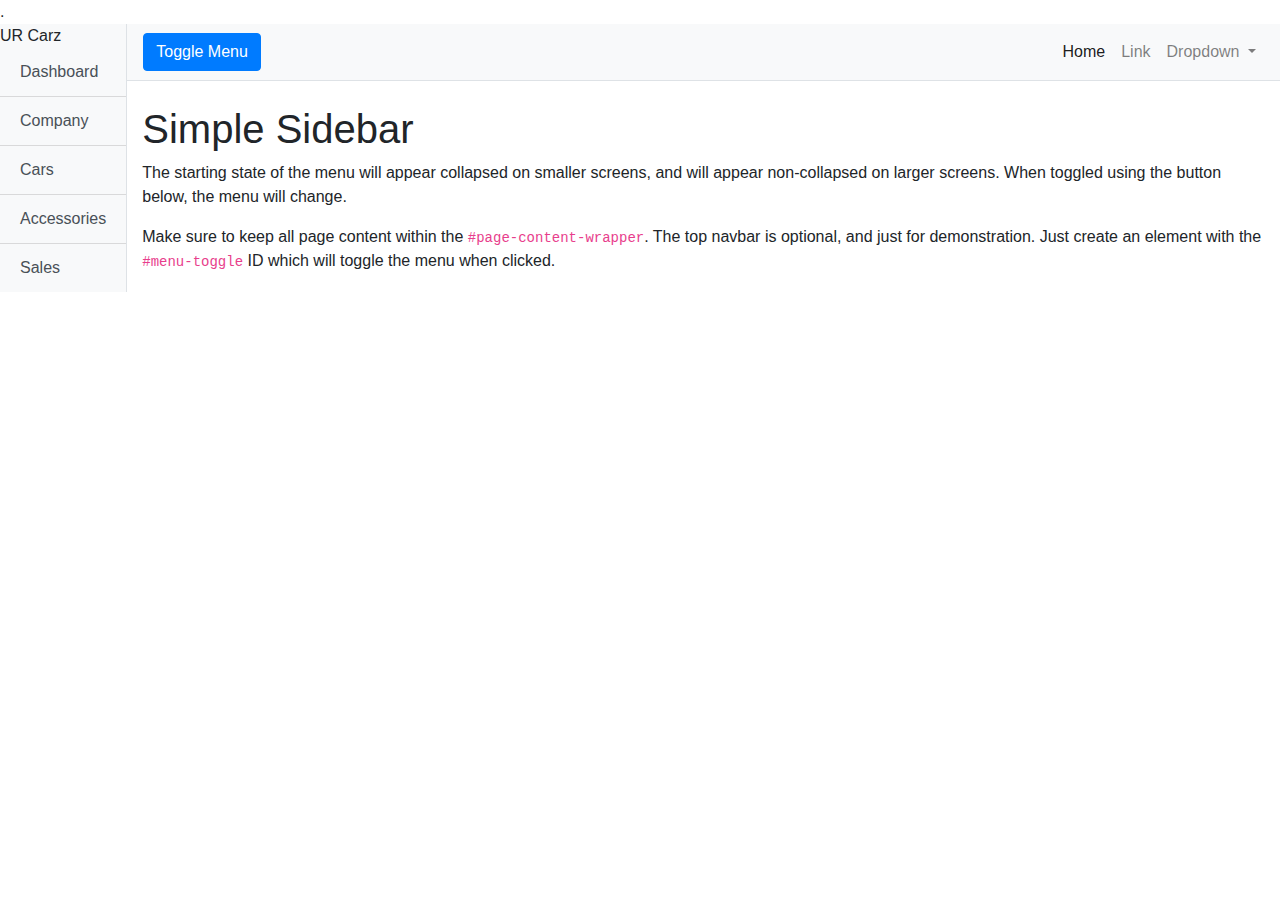
==== index.html @ 5e81f4c1 "one" ====
.<!DOCTYPE html>
<html lang="en">

<head>

  <meta charset="utf-8">
  <meta name="viewport" content="width=device-width, initial-scale=1, shrink-to-fit=no">
  <meta name="description" content="">
  <meta name="author" content="">

  <title>Simple Sidebar - Start Bootstrap Template</title>

  <!-- Bootstrap core CSS -->
  <link href="vendor/bootstrap/css/bootstrap.min.css" rel="stylesheet">

  <!-- Custom styles for this template -->
  <link href="css/simple-sidebar.css" rel="stylesheet">

</head>

<body>

  <div class="d-flex" id="wrapper">

    <!-- Sidebar -->
    <div class="bg-light border-right" id="sidebar-wrapper">
      <div class="sidebar-heading">UR Carz </div>
      <div class="list-group list-group-flush">
        <a href="#" class="list-group-item list-group-item-action bg-light">Dashboard</a>
        <a href="#" class="list-group-item list-group-item-action bg-light">Company</a>
        <a href="#" class="list-group-item list-group-item-action bg-light">Cars</a>
        <a href="#" class="list-group-item list-group-item-action bg-light">Accessories</a>
        <a href="#" class="list-group-item list-group-item-action bg-light">Sales</a>
      </div>
    </div>
    <!-- /#sidebar-wrapper -->

    <!-- Page Content -->
    <div id="page-content-wrapper">

      <nav class="navbar navbar-expand-lg navbar-light bg-light border-bottom">
        <button class="btn btn-primary" id="menu-toggle">Toggle Menu</button>

        <button class="navbar-toggler" type="button" data-toggle="collapse" data-target="#navbarSupportedContent" aria-controls="navbarSupportedContent" aria-expanded="false" aria-label="Toggle navigation">
          <span class="navbar-toggler-icon"></span>
        </button>

        <div class="collapse navbar-collapse" id="navbarSupportedContent">
          <ul class="navbar-nav ml-auto mt-2 mt-lg-0">
            <li class="nav-item active">
              <a class="nav-link" href="#">Home <span class="sr-only">(current)</span></a>
            </li>
            <li class="nav-item">
              <a class="nav-link" href="#">Link</a>
            </li>
            <li class="nav-item dropdown">
              <a class="nav-link dropdown-toggle" href="#" id="navbarDropdown" role="button" data-toggle="dropdown" aria-haspopup="true" aria-expanded="false">
                Dropdown
              </a>
              <div class="dropdown-menu dropdown-menu-right" aria-labelledby="navbarDropdown">
                <a class="dropdown-item" href="#">Action</a>
                <a class="dropdown-item" href="#">Another action</a>
                <div class="dropdown-divider"></div>
                <a class="dropdown-item" href="#">Something else here</a>
              </div>
            </li>
          </ul>
        </div>
      </nav>

      <div class="container-fluid">
        <h1 class="mt-4">Simple Sidebar</h1>
        <p>The starting state of the menu will appear collapsed on smaller screens, and will appear non-collapsed on larger screens. When toggled using the button below, the menu will change.</p>
        <p>Make sure to keep all page content within the <code>#page-content-wrapper</code>. The top navbar is optional, and just for demonstration. Just create an element with the <code>#menu-toggle</code> ID which will toggle the menu when clicked.</p>
      </div>
    </div>
    <!-- /#page-content-wrapper -->

  </div>
  <!-- /#wrapper -->

  <!-- Bootstrap core JavaScript -->
  <script src="vendor/jquery/jquery.min.js"></script>
  <script src="vendor/bootstrap/js/bootstrap.bundle.min.js"></script>

  <!-- Menu Toggle Script -->
  <script>
    $("#menu-toggle").click(function(e) {
      e.preventDefault();
      $("#wrapper").toggleClass("toggled");
    });
  </script>

</body>

</html>
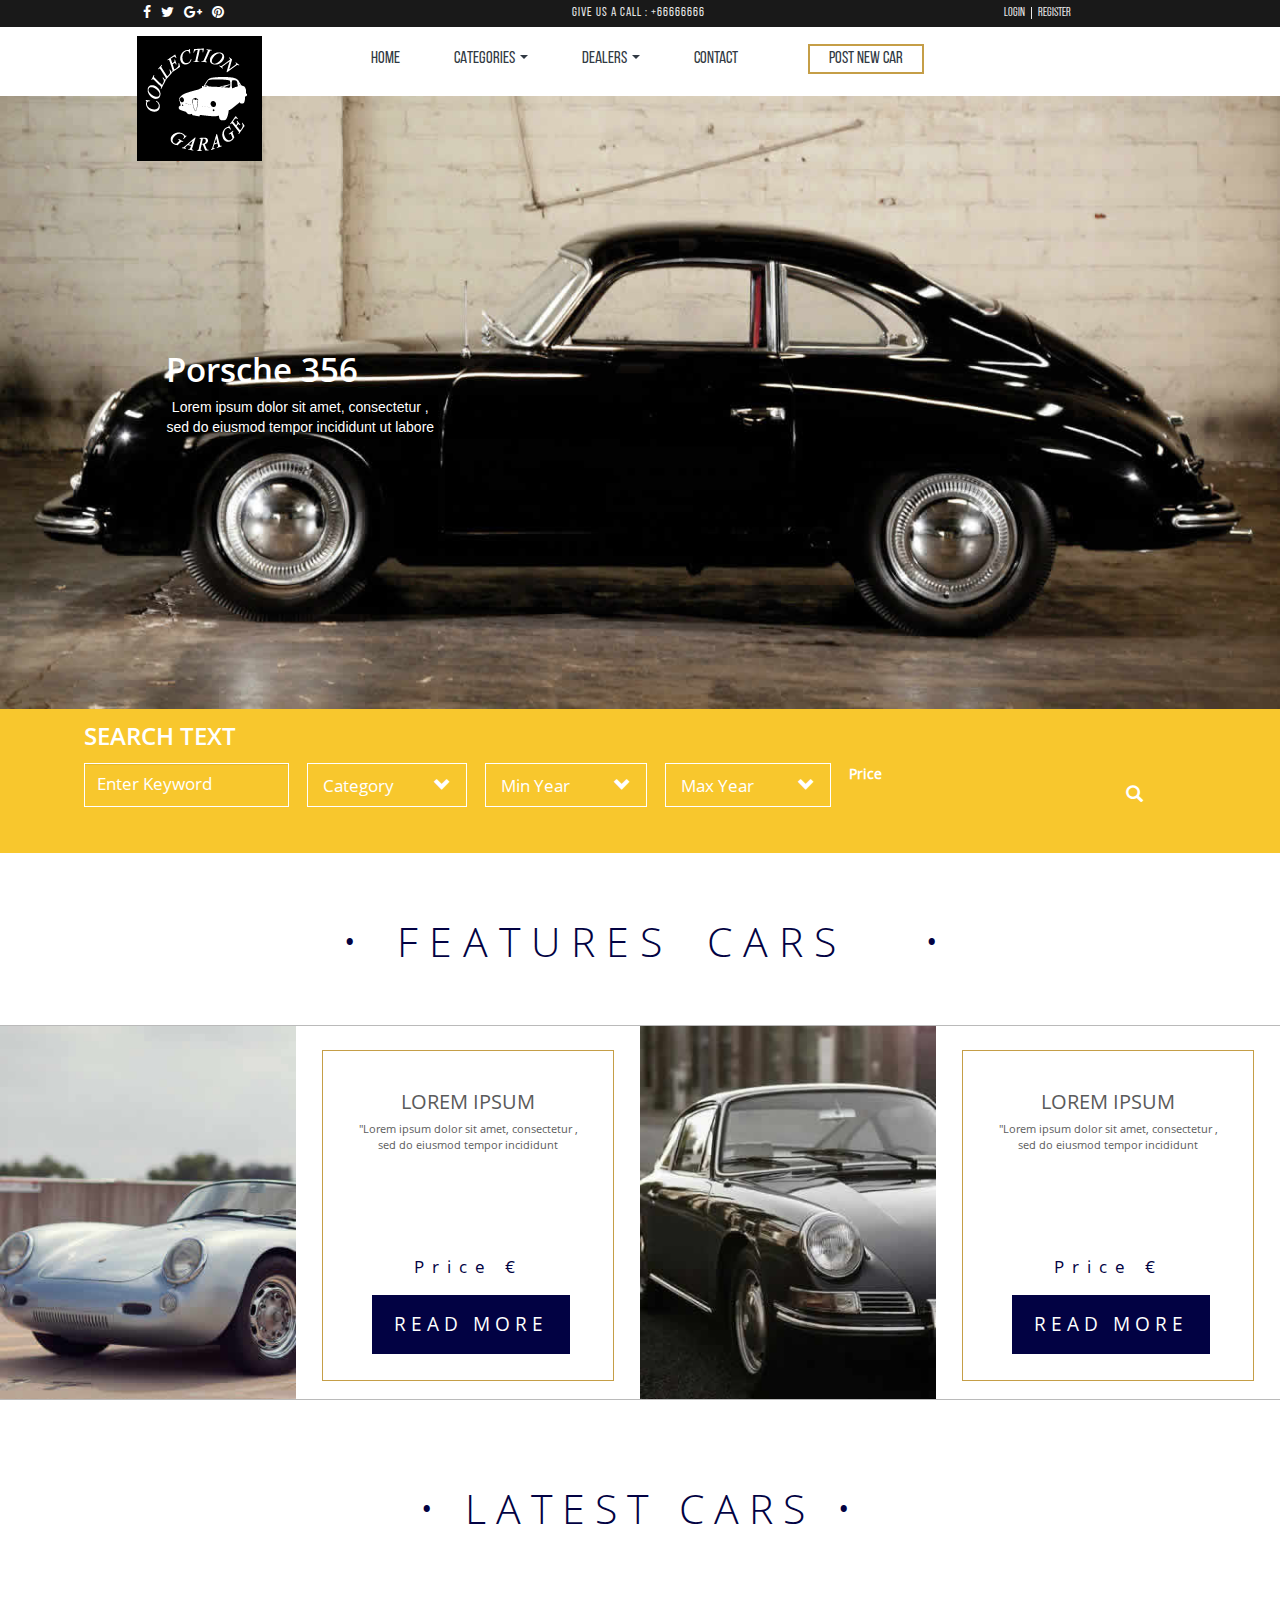
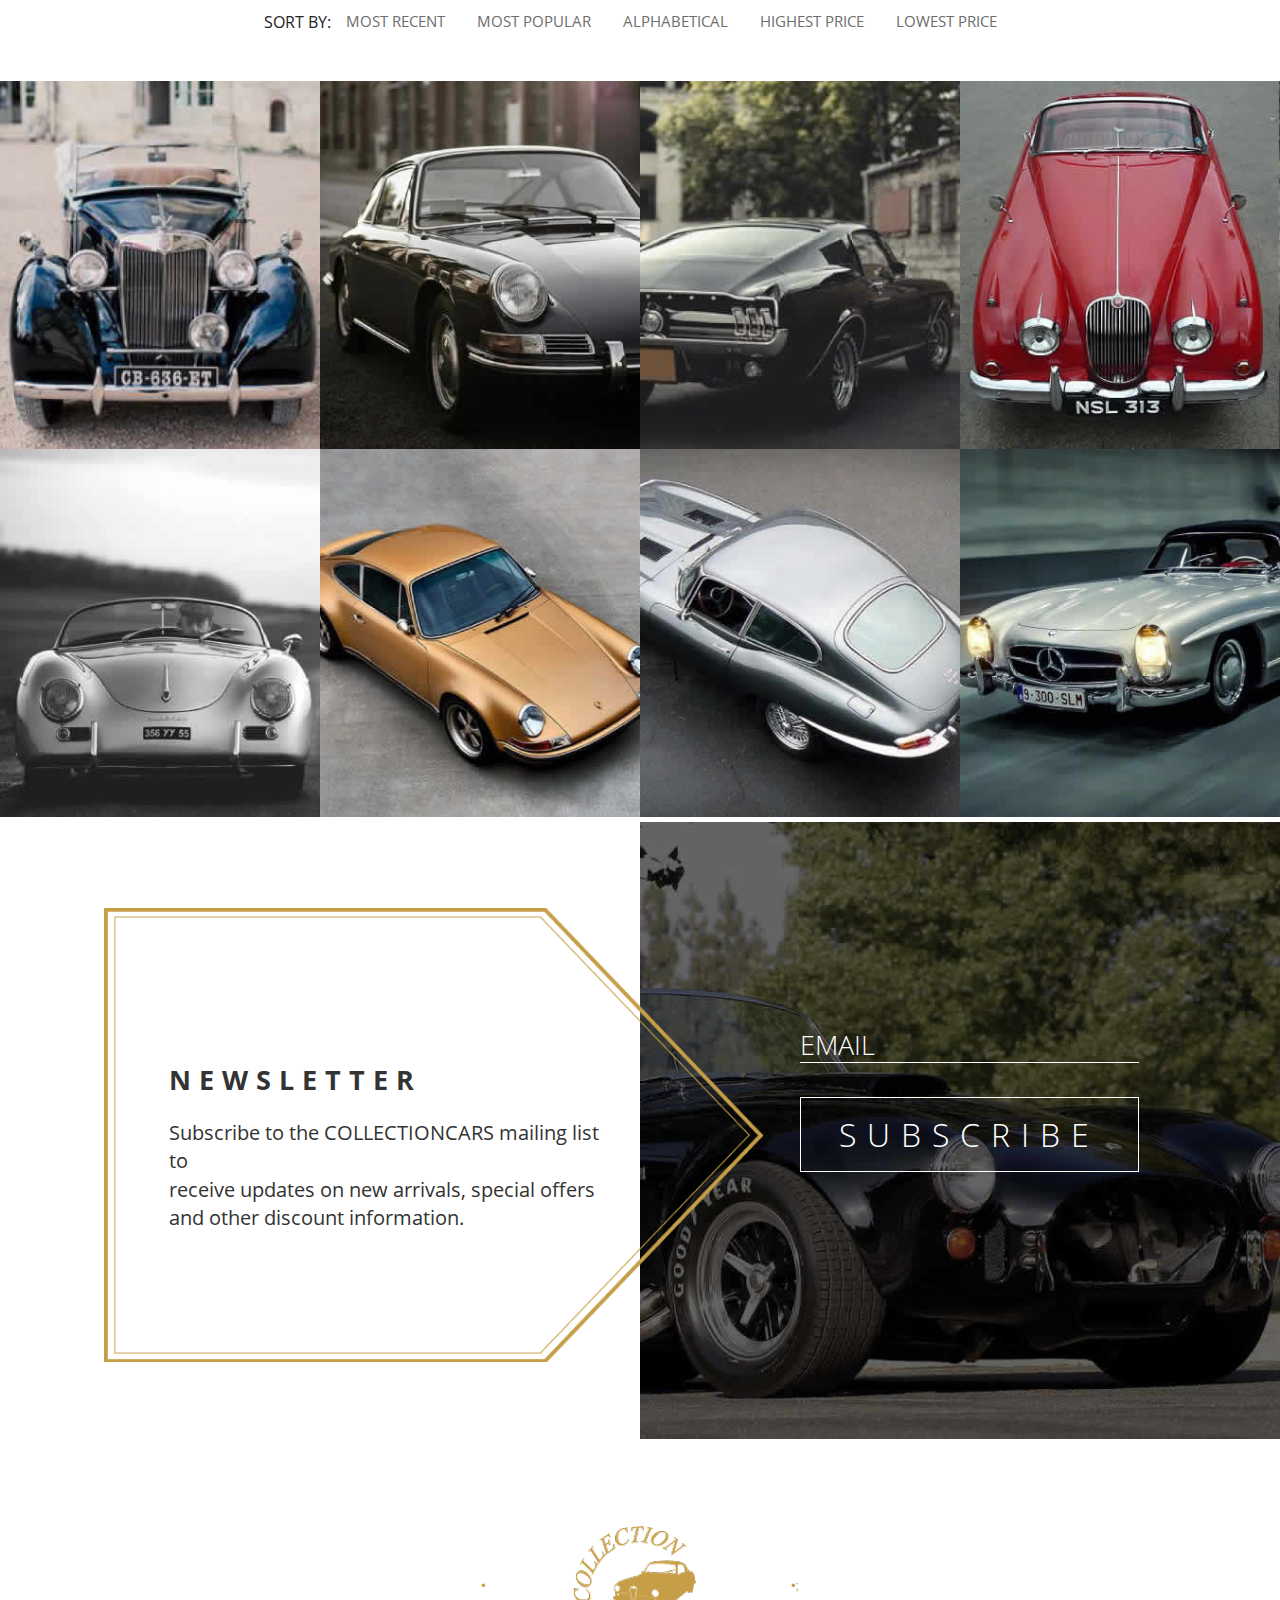
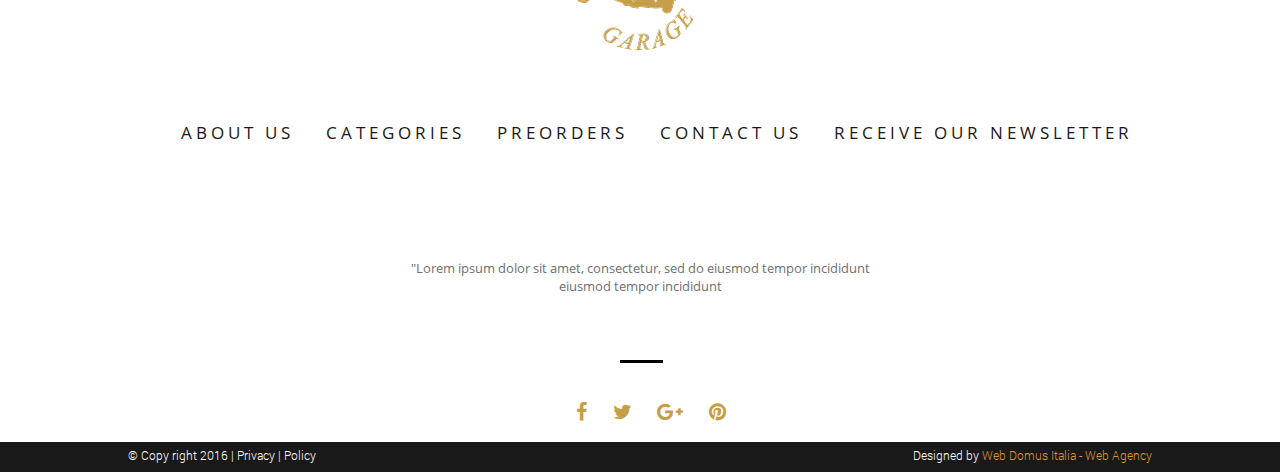
==== commit f4460445: "hi" ====
--- a/index.html
+++ b/index.html
@@ -1,96 +1,516 @@
-.<!DOCTYPE html>
-<html lang="en">
+<!doctype html>
+<html>
+<head>
+	<meta charset="UTF-8">
+	<title>Scarica gratis GARAGE Template html/css - Web Domus Italia - Web Agency </title>
+	<meta name="description" content="Scarica gratis il nostro Template HTML/CSS GARAGE. Se avete bisogno di un design per il vostro sito web GARAGE può fare per voi. Web Domus Italia">
+	<meta name="author" content="Web Domus Italia">
+	<meta http-equiv="X-UA-Compatible" content="IE=edge,chrome=1">
+	<meta name="viewport" content="width=device-width, initial-scale=1.0">
+	<link rel="stylesheet" type="text/css" href="source/bootstrap-3.3.6-dist/css/bootstrap.css">
+	<link rel="stylesheet" type="text/css" href="source/font-awesome-4.5.0/css/font-awesome.css">
+	<link rel="stylesheet" type="text/css" href="style/slider.css">
+	<link rel="stylesheet" type="text/css" href="style/mystyle.css">
+</head>
+<body>
+<!-- Header -->
+<div class="allcontain">
+	<div class="header">
+			<ul class="socialicon">
+				<li><a href="#"><i class="fa fa-facebook"></i></a></li>
+				<li><a href="#"><i class="fa fa-twitter"></i></a></li>
+				<li><a href="#"><i class="fa fa-google-plus"></i></a></li>
+				<li><a href="#"><i class="fa fa-pinterest"></i></a></li>
+			</ul>
+			<ul class="givusacall">
+				<li>Give us a call : +66666666 </li>
+			</ul>
+			<ul class="logreg">
+				<li><a href="#">Login </a> </li>
+				<li><a href="#"><span class="register">Register</span></a></li>
+			</ul>
+	</div>
+	<!-- Navbar Up -->
+	<nav class="topnavbar navbar-default topnav">
+		<div class="container">
+			<div class="navbar-header">
+				<button type="button" class="navbar-toggle collapsed toggle-costume" data-toggle="collapse" data-target="#upmenu" aria-expanded="false">
+					<span class="sr-only"> Toggle navigaion</span>
+					<span class="icon-bar"></span>
+					<span class="icon-bar"></span>
+					<span class="icon-bar"></span>
+				</button>
+				<a class="navbar-brand logo" href="#"><img src="image/logo1.png" alt="logo"></a>
+			</div>	 
+		</div>
+		<div class="collapse navbar-collapse" id="upmenu">
+			<ul class="nav navbar-nav" id="navbarontop">
+				<li class="active"><a href="#">HOME</a> </li>
+				<li class="dropdown">
+					<a href="#" class="dropdown-toggle"	data-toggle="dropdown" role="button" aria-haspopup="true" aria-expanded="false">CATEGORIES <span class="caret"></span></a>
+					<ul class="dropdown-menu dropdowncostume">
+						<li><a href="#">Sport</a></li>
+						<li><a href="#">Old</a></li>
+						<li><a href="#">New</a></li>
+					</ul>
+				</li>
+				<li class="dropdown">
+						<a href="#" class="dropdown-toggle" data-toggle="dropdown" role="button" aria-haspopup="true" aria-expanded="false">DEALERS <span class="caret"></span></a>
+						<ul class="dropdown-menu dropdowncostume">
+							<li><a href="#">1</a></li>
+							<li><a href="#">2</a></li>
+							<li><a href="3">3</a></li>
+						</ul>
+				</li>
+				<li>
+					<a href="contact.html">CONTACT</a>
+ 
+				</li>
+				<button><span class="postnewcar">POST NEW CAR</span></button>
+			</ul>
+		</div>
+	</nav>
+</div>
+<!--_______________________________________ Carousel__________________________________ -->
+<div class="allcontain">
+	<div id="carousel-up" class="carousel slide" data-ride="carousel">
+		<div class="carousel-inner " role="listbox">
+			<div class="item active">
+				<img src="image/oldcar.jpg" alt="oldcar">
+				<div class="carousel-caption">
+					<h2>Porsche 356</h2>
+					<p>Lorem ipsum dolor sit amet, consectetur ,<br>
+						sed do eiusmod tempor incididunt ut labore </p>
+				</div>
+			</div>
+			<div class="item">
+				<img src="image/porche.jpg" alt="porche">
+				<div class="carousel-caption">
+					<h2>Porche</h2>
+						<p>Lorem ipsum dolor sit amet, consectetur ,<br>
+						sed do eiusmod tempor incididunt ut labore </p>
+				</div>
+			</div>
+			<div class="item">
+				<img src="image/benz.jpg" alt="benz">
+				<div class="carousel-caption">
+					<h2>Car</h2>
+					<p>Lorem ipsum dolor sit amet, consectetur ,<br>
+						sed do eiusmod tempor incididunt ut labore </p>
+				</div>
+			</div>
+		</div>
+		<nav class="navbar navbar-default midle-nav">
+			<div class="navbar-header">
+				<button type="button" class="navbar-toggle collapsed textcostume" data-toggle="collapse" data-target="#navbarmidle" aria-expanded="false">
+						<h1>SEARCH TEXT</h1>
+					<span class="sr-only">Toggle navigation</span>
+					<span class="icon-bar"></span>
+					<span class="icon-bar"></span>
+					<span class="icon-bar"></span>
+				</button>
+			</div>
+			<div class="collapse navbar-collapse" id="navbarmidle">
+				<div class="searchtxt">
+					<h1>SEARCH TEXT</h1>
+				</div>
+				<form class="navbar-form navbar-left searchformmargin" role="search">
+					<div class="form-group">
+						<input type="text" class="form-control searchform" placeholder="Enter Keyword">
+					</div>
+				</form>
+				<ul class="nav navbar-nav navbarborder">
+					<li class="li-category">
+						<a class="btn  dropdown-toggle btn-costume"  id="dropdownMenu1" data-toggle="dropdown" aria-haspopup="true" aria-expanded="true">Category<span class="glyphicon glyphicon-chevron-down downicon"></span></a>
+						<ul class="dropdown-menu" id="mydd">
+							<li><a href="#">Epic</a></li>
+							<li><a href="#">Old</a></li>
+							<li><a href="#">New</a></li>
+						</ul>
+					</li>
+					<li class="li-minyear"><a class="btn  dropdown-toggle btn-costume"  id="dropdownMenu2" data-toggle="dropdown" aria-haspopup="true" aria-expanded="true">Min Year <span class="glyphicon glyphicon-chevron-down downicon"></span></a>
+						<ul class="dropdown-menu" id="mydd2">
+							<li><a href="#">1</a></li>
+							<li><a href="#">2</a></li>
+							<li><a href="#">3</a></li>
+						</ul>
+					</li>
+					<li class="li-maxyear"><a class="btn dropdown-toggle btn-costume"  id="dropdownMenu3" data-toggle="dropdown" aria-haspopup="true" aria-expanded="true">Max Year <span class="glyphicon glyphicon-chevron-down downicon"></span></a>
+						<ul class="dropdown-menu" id="mydd3">
+							<li><a href="#">1900</a></li>
+							<li><a href="#">2000</a></li>
+							<li><a href="#">2016</a></li>
+						</ul>
+					</li>
+					<li class="li-slideprice">
+						<p> <label class="slidertxt" for="amount">Price </label>
+							<input class="priceslider" type="text" id="amount" readonly="readonly">
+						</p>
+							<div id="slider-range"></div>
+							
+					</li>
+					<li class="li-search"> <button class="searchbutton"><span class="glyphicon glyphicon-search "></span></button></li>
+				</ul>
+ 
+			</div>
+		</nav>
+	</div>
+</div>
+<!-- ____________________Featured Section ______________________________--> 
+<div class="allcontain">
+	<div class="feturedsection">
+		<h1 class="text-center"><span class="bdots">&bullet;</span>F E A T U R E S<span class="carstxt">C A R S</span>&bullet;</h1>
+	</div>
+	<div class="feturedimage">
+		<div class="row firstrow">
+			<div class="col-lg-6 costumcol colborder1">
+				<div class="row costumrow">
+					<div class="col-xs-12 col-sm-6 col-md-6 col-lg-6 img1colon">
+						<img src="image/featurporch.jpg" alt="porsche">
+					</div>
+					<div class="col-xs-12 col-sm-6 col-md-6 col-lg-6 txt1colon ">
+						<div class="featurecontant">
+							<h1>LOREM IPSUM</h1>
+							<p>"Lorem ipsum dolor sit amet, consectetur ,<br>
+			 						sed do eiusmod tempor incididunt </p>
+			 				<h2>Price &euro;</h2>
+			 				<button id="btnRM" onclick="rmtxt()">READ MORE</button>
+			 				<div id="readmore">
+			 						<h1>Car Name</h1>
+			 						<p>"Lorem ipsum dolor sit amet, consectetur ,<br>
+			 						sed do eiusmod tempor incididunt <br>"Lorem ipsum dolor sit amet, consectetur ,<br>
+			 						sed do eiusmod tempor incididunt"Lorem ipsum dolor sit amet, consectetur1 ,
+			 						sed do eiusmod tempor incididunt"Lorem ipsum dolor sit amet, consectetur1
+			 						sed do eiusmod tempor incididunt"Lorem ipsum dolor sit amet, consectetur1<br>
+			 						</p>
+			 						<button id="btnRL">READ LESS</button>
+			 				</div>
+						</div>
+					</div>
+				</div>
+			</div>
+			<div class="col-lg-6 costumcol colborder2">
+				<div class="row costumrow">
+					<div class="col-xs-12 col-sm-6 col-md-6 col-lg-6 img2colon">
+						<img src="image/featurporch1.jpg" alt="porsche1">
+					</div>
+					<div class="col-xs-12 col-sm-6 col-md-6 col-lg-6 txt1colon ">
+						<div class="featurecontant">
+							<h1>LOREM IPSUM</h1>
+							<p>"Lorem ipsum dolor sit amet, consectetur ,<br>
+			 						sed do eiusmod tempor incididunt </p>
+			 				<h2>Price &euro;</h2>
+			 				<button id="btnRM2">READ MORE</button>
+			 				<div id="readmore2">
+			 						<h1>Car Name</h1>
+			 						<p>"Lorem ipsum dolor sit amet, consectetur ,<br>
+			 						sed do eiusmod tempor incididunt <br>"Lorem ipsum dolor sit amet, consectetur ,<br>
+			 						sed do eiusmod tempor incididunt"Lorem ipsum dolor sit amet, consectetur1 ,
+			 						sed do eiusmod tempor incididunt"Lorem ipsum dolor sit amet, consectetur1
+			 						sed do eiusmod tempor incididunt"Lorem ipsum dolor sit amet, consectetur1<br></p>
+			 						<button id="btnRL2">READ LESS</button>
+			 				</div>
+						</div>
+					</div>
+				</div>
+			</div>
+		</div>
+	</div>
+<!-- ________________________LATEST CARS SECTION _______________________-->
+<div class="latestcars">
+	<h1 class="text-center">&bullet; LATEST   CARS &bullet;</h1>
+	<ul class="nav nav-tabs navbar-left latest-navleft">
+		<li role="presentation" class="li-sortby"><span class="sortby">SORT BY: </span></li>
+		<li data-filter=".RECENT" role="presentation"><a href="#mostrecent" class="prcBtnR">MOST RECENT </a></li>
+		<li data-filter=".POPULAR" role="presentation"><a href="#mostpopular" class="prcBtnR">MOST POPULAR </a></li>
+		<li  role="presentation"><a href="#" class="alphSort">ALPHABETICAL </a></li>
+		<li data-filter=".HPRICE" role="presentation"><a href="#" class="prcBtnH">HIGHEST PRICE </a></li>
+		<li data-filter=".LPRICE" role="presentation"><a href="#" class="prcBtnL">LOWEST  PRICE </a></li>
+		<li id="hideonmobile">
+	</ul>
+</div>
+<br>
+<br>
+<!-- ________________________Latest Cars Image Thumbnail________________-->
+	<div class="grid">
+		<div class="row">
+			<div class="col-xs-12 col-sm-6 col-md-4 col-lg-3">
+				<div class="txthover">
+					<img src="image/car1.jpg" alt="car1">
+						<div class="txtcontent">
+							<div class="stars">
+								<div class="glyphicon glyphicon-star"></div>
+								<div class="glyphicon glyphicon-star"></div>
+								<div class="glyphicon glyphicon-star"></div>
+							</div>
+							<div class="simpletxt">
+								<h3 class="name">Rolls Royce</h3>
+								<p>"Lorem ipsum dolor sit amet, consectetur,<br>
+	 							sed do eiusmod tempor incididunt" </p>
+	 							<h4 class="price"> 1000&euro;</h4>
+	 							<button>READ MORE</button><br>
+	 							<div class="wishtxt">
+		 							<p class="paragraph1"> Add to Wishlist <span class="glyphicon glyphicon-heart"></span> </p>
+		 							<p class="paragraph2">Compare <span class="icon"><img src="image/compicon.png" alt="compicon"></span></p>
+		 						</div>
+							</div>
+							<div class="stars2">
+								<div class="glyphicon glyphicon-star"></div>
+								<div class="glyphicon glyphicon-star"></div>
+								<div class="glyphicon glyphicon-star"></div>
+							</div>
+						</div>
+				</div>	 
+			</div>
+			<div class="col-xs-12 col-sm-6 col-md-4 col-lg-3 ">
+				<div class="txthover">
+					<img src="image/car2.jpg" alt="car2">
+						<div class="txtcontent">
+							<div class="stars">
+								<div class="glyphicon glyphicon-star"></div>
+								<div class="glyphicon glyphicon-star"></div>
+								<div class="glyphicon glyphicon-star"></div>
+							</div>
+							<div class="simpletxt">
+								<h3 class="name">Renault</h3>
+								<p>"Lorem ipsum dolor sit amet, consectetur,<br>
+	 							sed do eiusmod tempor incididunt" </p>
+	 							<h4 class="price">900 &euro;</h4>
+	 							<button>READ MORE</button><br>
+	 							<div class="wishtxt">
+		 							<p class="paragraph1"> Add to Wishlist <span class="glyphicon glyphicon-heart"></span> </p>
+		 							<p class="paragraph2">Compare <span class="icon"><img src="image/compicon.png" alt="compicon"></span></p>
+		 						</div>
+							</div>
+							<div class="stars2">
+								<div class="glyphicon glyphicon-star"></div>
+								<div class="glyphicon glyphicon-star"></div>
+								<div class="glyphicon glyphicon-star"></div>
+							</div>
+						</div>
+				</div>	 
+			</div>
+			<div class="col-xs-12 col-sm-6 col-md-4 col-lg-3">
+				<div class="txthover">
+					<img src="image/car3.jpg" alt="car3">
+						<div class="txtcontent">
+							<div class="stars">
+								<div class="glyphicon glyphicon-star"></div>
+								<div class="glyphicon glyphicon-star"></div>
+								<div class="glyphicon glyphicon-star"></div>
+							</div>
+							<div class="simpletxt">
+								<h3 class="name">Ford Mustang</h3>
+								<p>"Lorem ipsum dolor sit amet, consectetur,<br>
+	 							sed do eiusmod tempor incididunt" </p>
+	 							<h4 class="price">3000 &euro;</h4>
+	 							<button>READ MORE</button><br>
+	 							<div class="wishtxt">
+		 							<p class="paragraph1"> Add to Wishlist <span class="glyphicon glyphicon-heart"></span> </p>
+		 							<p class="paragraph2">Compare <span class="icon"><img src="image/compicon.png" alt="compicon"></span></p>
+		 						</div>
+							</div>
+							<div class="stars2">
+								<div class="glyphicon glyphicon-star"></div>
+								<div class="glyphicon glyphicon-star"></div>
+								<div class="glyphicon glyphicon-star"></div>
+							</div>
+						</div>
+				</div>	 
+			</div>
+			<div class="col-xs-12 col-sm-6 col-md-4 col-lg-3">
+				<div class="txthover">
+					<img src="image/car4.jpg" alt="car4">
+						<div class="txtcontent">
+							<div class="stars">
+								<div class="glyphicon glyphicon-star"></div>
+								<div class="glyphicon glyphicon-star"></div>
+								<div class="glyphicon glyphicon-star"></div>
+							</div>
+							<div class="simpletxt">
+								<h3 class="name">Rover</h3>
+								<p>"Lorem ipsum dolor sit amet, consectetur,<br>
+	 							sed do eiusmod tempor incididunt" </p>
+	 							<h4 class="price">1000 &euro;</h4>
+	 							<button>READ MORE</button><br>
+	 							<div class="wishtxt">
+		 							<p class="paragraph1"> Add to Wishlist <span class="glyphicon glyphicon-heart"></span> </p>
+		 							<p class="paragraph2">Compare <span class="icon"><img src="image/compicon.png" alt="compicon"></span></p>
+		 						</div>
+							</div>
+							<div class="stars2">
+								<div class="glyphicon glyphicon-star"></div>
+								<div class="glyphicon glyphicon-star"></div>
+								<div class="glyphicon glyphicon-star"></div>
+							</div>
+						</div>
+				</div>	 
+			</div>
+			<div class="col-xs-12 col-sm-6 col-md-4 col-lg-3">
+				<div class="txthover">
+					<img src="image/car5.jpg" alt="car5">
+						<div class="txtcontent">
+							<div class="stars">
+								<div class="glyphicon glyphicon-star"></div>
+								<div class="glyphicon glyphicon-star"></div>
+								<div class="glyphicon glyphicon-star"></div>
+							</div>
+							<div class="simpletxt">
+								<h3 class="name">Porche</h3>
+								<p>"Lorem ipsum dolor sit amet, consectetur,<br>
+	 							sed do eiusmod tempor incididunt" </p>
+	 							<h4 class="price">1200 &euro;</h4>
+	 							<button>READ MORE</button><br>
+	 							<div class="wishtxt">
+		 							<p class="paragraph1"> Add to Wishlist <span class="glyphicon glyphicon-heart"></span> </p>
+		 							<p class="paragraph2">Compare <span class="icon"><img src="image/compicon.png" alt="compicon"></span></p>
+		 						</div>
+							</div>
+							<div class="stars2">
+								<div class="glyphicon glyphicon-star"></div>
+								<div class="glyphicon glyphicon-star"></div>
+								<div class="glyphicon glyphicon-star"></div>
+							</div>
+						</div>
+				</div>	 
+			</div>
+			<div class="col-xs-12 col-sm-6 col-md-4 col-lg-3">
+				<div class="txthover">
+					<img src="image/car6.jpg" alt="car6">
+						<div class="txtcontent">
+							<div class="stars">
+								<div class="glyphicon glyphicon-star"></div>
+								<div class="glyphicon glyphicon-star"></div>
+								<div class="glyphicon glyphicon-star"></div>
+							</div>
+							<div class="simpletxt">
+								<h3 class="name">Porche 911</h3>
+								<p>"Lorem ipsum dolor sit amet, consectetur,<br>
+	 							sed do eiusmod tempor incididunt" </p>
+	 							<h4 class="price">4000 &euro;</h4>
+	 							<button>READ MORE</button><br>
+	 							<div class="wishtxt">
+		 							<p class="paragraph1"> Add to Wishlist <span class="glyphicon glyphicon-heart"></span> </p>
+		 							<p class="paragraph2">Compare <span class="icon"><img src="image/compicon.png" alt="compicon"></span></p>
+		 						</div>
+							</div>
+							<div class="stars2">
+								<div class="glyphicon glyphicon-star"></div>
+								<div class="glyphicon glyphicon-star"></div>
+								<div class="glyphicon glyphicon-star"></div>
+							</div>
+						</div>
+				</div>	 
+			</div>
+			<div class="col-xs-12 col-sm-6 col-md-4 col-lg-3">
+				<div class="txthover">
+					<img src="image/car7.jpg" alt="car7">
+						<div class="txtcontent">
+							<div class="stars">
+								<div class="glyphicon glyphicon-star"></div>
+								<div class="glyphicon glyphicon-star"></div>
+								<div class="glyphicon glyphicon-star"></div>
+							</div>
+							<div class="simpletxt">
+								<h3 class="name">Chevrolet SS</h3>
+								<p>"Lorem ipsum dolor sit amet, consectetur,<br>
+	 							sed do eiusmod tempor incididunt" </p>
+	 							<h4 class="price">3000 &euro;</h4>
+	 							<button>READ MORE</button><br>
+	 							<div class="wishtxt">
+		 							<p class="paragraph1"> Add to Wishlist <span class="glyphicon glyphicon-heart"></span> </p>
+		 							<p class="paragraph2">Compare <span class="icon"><img src="image/compicon.png" alt="compicon"></span></p>
+		 						</div>
+							</div>
+							<div class="stars2">
+								<div class="glyphicon glyphicon-star"></div>
+								<div class="glyphicon glyphicon-star"></div>
+								<div class="glyphicon glyphicon-star"></div>
+							</div>
+						</div>
+				</div>	 
+			</div>
+			<div class="col-xs-12 col-sm-6 col-md-4 col-lg-3">
+				<div class="txthover">
+					<img src="image/car8.jpg" alt="car8">
+						<div class="txtcontent">
+							<div class="stars">
+								<div class="glyphicon glyphicon-star"></div>
+								<div class="glyphicon glyphicon-star"></div>
+								<div class="glyphicon glyphicon-star"></div>
+							</div>
+							<div class="simpletxt">
+								<h3 class="name">Meclaren</h3>
+								<p>"Lorem ipsum dolor sit amet, consectetur,<br>
+	 							sed do eiusmod tempor incididunt" </p>
+	 							<h4 class="price">2500 &euro;</h4>
+	 							<button>READ MORE</button><br>
+	 							<div class="wishtxt">
+		 							<p class="paragraph1"> Add to Wishlist <span class="glyphicon glyphicon-heart"></span> </p>
+		 							<p class="paragraph2">Compare <span class="icon"><img src="image/compicon.png" alt="compicon"></span></p>
+		 						</div>
+							</div>
+							<div class="stars2">
+								<div class="glyphicon glyphicon-star"></div>
+								<div class="glyphicon glyphicon-star"></div>
+								<div class="glyphicon glyphicon-star"></div>
+							</div>
+						</div>
+				</div>	 
+			</div>	
+		</div>
+	</div>
+<!-- _______________________________News Letter ____________________-->
+	<div class="newslettercontent">
+		<div class="leftside">
+			<img src="image/border.png" alt="border">
+			<h1>NEWSLETTER</h1>
+			<p>Subscribe to the COLLECTIONCARS mailing list to <br>
+				receive updates on new arrivals, special offers <br>
+				and other discount information.</p>
+		</div>
+		<div class="rightside">
+			<img class="newsimage" src="image/newsletter.jpg" alt="newsletter">
+			<input type="text" class="form-control" id="subemail" placeholder="EMAIL">
+			<button>SUBSCRIBE</button>
+		</div>
+	</div>
+	<!-- ______________________________________________________Bottom Menu ______________________________-->
+	<div class="bottommenu">
+		<div class="bottomlogo">
+		<span class="dotlogo">&bullet;</span><img src="image/collectionlogo1.png" alt="logo1"><span class="dotlogo">&bullet;;</span>
+		</div>
+		<ul class="nav nav-tabs bottomlinks">
+			<li role="presentation" ><a href="#/" role="button">ABOUT US</a></li>
+			<li role="presentation"><a href="#/">CATEGORIES</a></li>
+			<li role="presentation"><a href="#/">PREORDERS</a></li>
+			<li role="presentation"><a href="#/">CONTACT US</a></li>
+			<li role="presentation"><a href="#/">RECEIVE OUR NEWSLETTER</a></li>
+		</ul>
+		<p>"Lorem ipsum dolor sit amet, consectetur,  sed do eiusmod tempor incididunt <br>
+			eiusmod tempor incididunt </p>
+		 <img src="image/line.png" alt="line"> <br>
+		 <div class="bottomsocial">
+		 	<a href="#"><i class="fa fa-facebook"></i></a>
+			<a href="#"><i class="fa fa-twitter"></i></a>
+			<a href="#"><i class="fa fa-google-plus"></i></a>
+			<a href="#"><i class="fa fa-pinterest"></i></a>
+		</div>
+			<div class="footer">
+				<div class="copyright">
+				  &copy; Copy right 2016 | <a href="#">Privacy </a>| <a href="#">Policy</a>
+				</div>
+				<div class="atisda">
+					 Designed by <a href="http://www.webdomus.net/">Web Domus Italia - Web Agency </a> 
+				</div>
+			</div>
+	</div>
+</div>
 
-<head>
-
-  <meta charset="utf-8">
-  <meta name="viewport" content="width=device-width, initial-scale=1, shrink-to-fit=no">
-  <meta name="description" content="">
-  <meta name="author" content="">
-
-  <title>Simple Sidebar - Start Bootstrap Template</title>
-
-  <!-- Bootstrap core CSS -->
-  <link href="vendor/bootstrap/css/bootstrap.min.css" rel="stylesheet">
-
-  <!-- Custom styles for this template -->
-  <link href="css/simple-sidebar.css" rel="stylesheet">
-
-</head>
-
-<body>
-
-  <div class="d-flex" id="wrapper">
-
-    <!-- Sidebar -->
-    <div class="bg-light border-right" id="sidebar-wrapper">
-      <div class="sidebar-heading">UR Carz </div>
-      <div class="list-group list-group-flush">
-        <a href="#" class="list-group-item list-group-item-action bg-light">Dashboard</a>
-        <a href="#" class="list-group-item list-group-item-action bg-light">Company</a>
-        <a href="#" class="list-group-item list-group-item-action bg-light">Cars</a>
-        <a href="#" class="list-group-item list-group-item-action bg-light">Accessories</a>
-        <a href="#" class="list-group-item list-group-item-action bg-light">Sales</a>
-      </div>
-    </div>
-    <!-- /#sidebar-wrapper -->
-
-    <!-- Page Content -->
-    <div id="page-content-wrapper">
-
-      <nav class="navbar navbar-expand-lg navbar-light bg-light border-bottom">
-        <button class="btn btn-primary" id="menu-toggle">Toggle Menu</button>
-
-        <button class="navbar-toggler" type="button" data-toggle="collapse" data-target="#navbarSupportedContent" aria-controls="navbarSupportedContent" aria-expanded="false" aria-label="Toggle navigation">
-          <span class="navbar-toggler-icon"></span>
-        </button>
-
-        <div class="collapse navbar-collapse" id="navbarSupportedContent">
-          <ul class="navbar-nav ml-auto mt-2 mt-lg-0">
-            <li class="nav-item active">
-              <a class="nav-link" href="#">Home <span class="sr-only">(current)</span></a>
-            </li>
-            <li class="nav-item">
-              <a class="nav-link" href="#">Link</a>
-            </li>
-            <li class="nav-item dropdown">
-              <a class="nav-link dropdown-toggle" href="#" id="navbarDropdown" role="button" data-toggle="dropdown" aria-haspopup="true" aria-expanded="false">
-                Dropdown
-              </a>
-              <div class="dropdown-menu dropdown-menu-right" aria-labelledby="navbarDropdown">
-                <a class="dropdown-item" href="#">Action</a>
-                <a class="dropdown-item" href="#">Another action</a>
-                <div class="dropdown-divider"></div>
-                <a class="dropdown-item" href="#">Something else here</a>
-              </div>
-            </li>
-          </ul>
-        </div>
-      </nav>
-
-      <div class="container-fluid">
-        <h1 class="mt-4">Simple Sidebar</h1>
-        <p>The starting state of the menu will appear collapsed on smaller screens, and will appear non-collapsed on larger screens. When toggled using the button below, the menu will change.</p>
-        <p>Make sure to keep all page content within the <code>#page-content-wrapper</code>. The top navbar is optional, and just for demonstration. Just create an element with the <code>#menu-toggle</code> ID which will toggle the menu when clicked.</p>
-      </div>
-    </div>
-    <!-- /#page-content-wrapper -->
-
-  </div>
-  <!-- /#wrapper -->
-
-  <!-- Bootstrap core JavaScript -->
-  <script src="vendor/jquery/jquery.min.js"></script>
-  <script src="vendor/bootstrap/js/bootstrap.bundle.min.js"></script>
-
-  <!-- Menu Toggle Script -->
-  <script>
-    $("#menu-toggle").click(function(e) {
-      e.preventDefault();
-      $("#wrapper").toggleClass("toggled");
-    });
-  </script>
-
+<script type="text/javascript" src="source/bootstrap-3.3.6-dist/js/jquery.js"></script>
+<script type="text/javascript" src="source/js/isotope.js"></script>
+<script type="text/javascript" src="source/js/myscript.js"></script> 
+<script type="text/javascript" src="source/bootstrap-3.3.6-dist/js/jquery.1.11.js"></script>
+<script type="text/javascript" src="source/bootstrap-3.3.6-dist/js/bootstrap.js"></script>
 </body>
-
-</html>
+</html>--- a/style/slider.css
+++ b/style/slider.css
@@ -0,0 +1,1225 @@
+/*! jQuery UI - v1.11.4 - 2015-03-11
+* http://jqueryui.com
+* Includes: core.css, accordion.css, autocomplete.css, button.css, datepicker.css, dialog.css, draggable.css, menu.css, progressbar.css, resizable.css, selectable.css, selectmenu.css, slider.css, sortable.css, spinner.css, tabs.css, tooltip.css, theme.css
+* To view and modify this theme, visit http://jqueryui.com/themeroller/?ffDefault=Verdana%2CArial%2Csans-serif&fwDefault=normal&fsDefault=1.1em&cornerRadius=4px&bgColorHeader=cccccc&bgTextureHeader=highlight_soft&bgImgOpacityHeader=75&borderColorHeader=aaaaaa&fcHeader=222222&iconColorHeader=222222&bgColorContent=ffffff&bgTextureContent=flat&bgImgOpacityContent=75&borderColorContent=aaaaaa&fcContent=222222&iconColorContent=222222&bgColorDefault=e6e6e6&bgTextureDefault=glass&bgImgOpacityDefault=75&borderColorDefault=d3d3d3&fcDefault=555555&iconColorDefault=888888&bgColorHover=dadada&bgTextureHover=glass&bgImgOpacityHover=75&borderColorHover=999999&fcHover=212121&iconColorHover=454545&bgColorActive=ffffff&bgTextureActive=glass&bgImgOpacityActive=65&borderColorActive=aaaaaa&fcActive=212121&iconColorActive=454545&bgColorHighlight=fbf9ee&bgTextureHighlight=glass&bgImgOpacityHighlight=55&borderColorHighlight=fcefa1&fcHighlight=363636&iconColorHighlight=2e83ff&bgColorError=fef1ec&bgTextureError=glass&bgImgOpacityError=95&borderColorError=cd0a0a&fcError=cd0a0a&iconColorError=cd0a0a&bgColorOverlay=aaaaaa&bgTextureOverlay=flat&bgImgOpacityOverlay=0&opacityOverlay=30&bgColorShadow=aaaaaa&bgTextureShadow=flat&bgImgOpacityShadow=0&opacityShadow=30&thicknessShadow=8px&offsetTopShadow=-8px&offsetLeftShadow=-8px&cornerRadiusShadow=8px
+* Copyright 2015 jQuery Foundation and other contributors; Licensed MIT */
+
+/* Layout helpers
+----------------------------------*/
+.ui-helper-hidden {
+	display: none;
+}
+.ui-helper-hidden-accessible {
+	border: 0;
+	clip: rect(0 0 0 0);
+	height: 1px;
+	margin: -1px;
+	overflow: hidden;
+	padding: 0;
+	position: absolute;
+	width: 1px;
+}
+.ui-helper-reset {
+	margin: 0;
+	padding: 0;
+	border: 0;
+	outline: 0;
+	line-height: 1.3;
+	text-decoration: none;
+	font-size: 100%;
+	list-style: none;
+}
+.ui-helper-clearfix:before,
+.ui-helper-clearfix:after {
+	content: "";
+	display: table;
+	border-collapse: collapse;
+}
+.ui-helper-clearfix:after {
+	clear: both;
+}
+.ui-helper-clearfix {
+	min-height: 0; /* support: IE7 */
+}
+.ui-helper-zfix {
+	width: 100%;
+	height: 100%;
+	top: 0;
+	left: 0;
+	position: absolute;
+	opacity: 0;
+	filter:Alpha(Opacity=0); /* support: IE8 */
+}
+
+.ui-front {
+	z-index: 100;
+}
+
+
+/* Interaction Cues
+----------------------------------*/
+.ui-state-disabled {
+	cursor: default !important;
+}
+
+
+/* Icons
+----------------------------------*/
+
+/* states and images */
+.ui-icon {
+	display: block;
+	text-indent: -99999px;
+	overflow: hidden;
+	background-repeat: no-repeat;
+}
+
+
+/* Misc visuals
+----------------------------------*/
+
+/* Overlays */
+.ui-widget-overlay {
+	position: fixed;
+	top: 0;
+	left: 0;
+	width: 100%;
+	height: 100%;
+}
+.ui-accordion .ui-accordion-header {
+	display: block;
+	cursor: pointer;
+	position: relative;
+	margin: 2px 0 0 0;
+	padding: .5em .5em .5em .7em;
+	min-height: 0; /* support: IE7 */
+	font-size: 100%;
+}
+.ui-accordion .ui-accordion-icons {
+	padding-left: 2.2em;
+}
+.ui-accordion .ui-accordion-icons .ui-accordion-icons {
+	padding-left: 2.2em;
+}
+.ui-accordion .ui-accordion-header .ui-accordion-header-icon {
+	position: absolute;
+	left: .5em;
+	top: 50%;
+	margin-top: -8px;
+}
+.ui-accordion .ui-accordion-content {
+	padding: 1em 2.2em;
+	border-top: 0;
+	overflow: auto;
+}
+.ui-autocomplete {
+	position: absolute;
+	top: 0;
+	left: 0;
+	cursor: default;
+}
+.ui-button {
+	display: inline-block;
+	position: relative;
+	padding: 0;
+	line-height: normal;
+	margin-right: .1em;
+	cursor: pointer;
+	vertical-align: middle;
+	text-align: center;
+	overflow: visible; /* removes extra width in IE */
+}
+.ui-button,
+.ui-button:link,
+.ui-button:visited,
+.ui-button:hover,
+.ui-button:active {
+	text-decoration: none;
+}
+/* to make room for the icon, a width needs to be set here */
+.ui-button-icon-only {
+	width: 2.2em;
+}
+/* button elements seem to need a little more width */
+button.ui-button-icon-only {
+	width: 2.4em;
+}
+.ui-button-icons-only {
+	width: 3.4em;
+}
+button.ui-button-icons-only {
+	width: 3.7em;
+}
+
+/* button text element */
+.ui-button .ui-button-text {
+	display: block;
+	line-height: normal;
+}
+.ui-button-text-only .ui-button-text {
+	padding: .4em 1em;
+}
+.ui-button-icon-only .ui-button-text,
+.ui-button-icons-only .ui-button-text {
+	padding: .4em;
+	text-indent: -9999999px;
+}
+.ui-button-text-icon-primary .ui-button-text,
+.ui-button-text-icons .ui-button-text {
+	padding: .4em 1em .4em 2.1em;
+}
+.ui-button-text-icon-secondary .ui-button-text,
+.ui-button-text-icons .ui-button-text {
+	padding: .4em 2.1em .4em 1em;
+}
+.ui-button-text-icons .ui-button-text {
+	padding-left: 2.1em;
+	padding-right: 2.1em;
+}
+/* no icon support for input elements, provide padding by default */
+input.ui-button {
+	padding: .4em 1em;
+}
+
+/* button icon element(s) */
+.ui-button-icon-only .ui-icon,
+.ui-button-text-icon-primary .ui-icon,
+.ui-button-text-icon-secondary .ui-icon,
+.ui-button-text-icons .ui-icon,
+.ui-button-icons-only .ui-icon {
+	position: absolute;
+	top: 50%;
+	margin-top: -8px;
+}
+.ui-button-icon-only .ui-icon {
+	left: 50%;
+	margin-left: -8px;
+}
+.ui-button-text-icon-primary .ui-button-icon-primary,
+.ui-button-text-icons .ui-button-icon-primary,
+.ui-button-icons-only .ui-button-icon-primary {
+	left: .5em;
+}
+.ui-button-text-icon-secondary .ui-button-icon-secondary,
+.ui-button-text-icons .ui-button-icon-secondary,
+.ui-button-icons-only .ui-button-icon-secondary {
+	right: .5em;
+}
+
+/* button sets */
+.ui-buttonset {
+	margin-right: 7px;
+}
+.ui-buttonset .ui-button {
+	margin-left: 0;
+	margin-right: -.3em;
+}
+
+/* workarounds */
+/* reset extra padding in Firefox, see h5bp.com/l */
+input.ui-button::-moz-focus-inner,
+button.ui-button::-moz-focus-inner {
+	border: 0;
+	padding: 0;
+}
+.ui-datepicker {
+	width: 17em;
+	padding: .2em .2em 0;
+	display: none;
+}
+.ui-datepicker .ui-datepicker-header {
+	position: relative;
+	padding: .2em 0;
+}
+.ui-datepicker .ui-datepicker-prev,
+.ui-datepicker .ui-datepicker-next {
+	position: absolute;
+	top: 2px;
+	width: 1.8em;
+	height: 1.8em;
+}
+.ui-datepicker .ui-datepicker-prev-hover,
+.ui-datepicker .ui-datepicker-next-hover {
+	top: 1px;
+}
+.ui-datepicker .ui-datepicker-prev {
+	left: 2px;
+}
+.ui-datepicker .ui-datepicker-next {
+	right: 2px;
+}
+.ui-datepicker .ui-datepicker-prev-hover {
+	left: 1px;
+}
+.ui-datepicker .ui-datepicker-next-hover {
+	right: 1px;
+}
+.ui-datepicker .ui-datepicker-prev span,
+.ui-datepicker .ui-datepicker-next span {
+	display: block;
+	position: absolute;
+	left: 50%;
+	margin-left: -8px;
+	top: 50%;
+	margin-top: -8px;
+}
+.ui-datepicker .ui-datepicker-title {
+	margin: 0 2.3em;
+	line-height: 1.8em;
+	text-align: center;
+}
+.ui-datepicker .ui-datepicker-title select {
+	font-size: 1em;
+	margin: 1px 0;
+}
+.ui-datepicker select.ui-datepicker-month,
+.ui-datepicker select.ui-datepicker-year {
+	width: 45%;
+}
+.ui-datepicker table {
+	width: 100%;
+	font-size: .9em;
+	border-collapse: collapse;
+	margin: 0 0 .4em;
+}
+.ui-datepicker th {
+	padding: .7em .3em;
+	text-align: center;
+	font-weight: bold;
+	border: 0;
+}
+.ui-datepicker td {
+	border: 0;
+	padding: 1px;
+}
+.ui-datepicker td span,
+.ui-datepicker td a {
+	display: block;
+	padding: .2em;
+	text-align: right;
+	text-decoration: none;
+}
+.ui-datepicker .ui-datepicker-buttonpane {
+	background-image: none;
+	margin: .7em 0 0 0;
+	padding: 0 .2em;
+	border-left: 0;
+	border-right: 0;
+	border-bottom: 0;
+}
+.ui-datepicker .ui-datepicker-buttonpane button {
+	float: right;
+	margin: .5em .2em .4em;
+	cursor: pointer;
+	padding: .2em .6em .3em .6em;
+	width: auto;
+	overflow: visible;
+}
+.ui-datepicker .ui-datepicker-buttonpane button.ui-datepicker-current {
+	float: left;
+}
+
+/* with multiple calendars */
+.ui-datepicker.ui-datepicker-multi {
+	width: auto;
+}
+.ui-datepicker-multi .ui-datepicker-group {
+	float: left;
+}
+.ui-datepicker-multi .ui-datepicker-group table {
+	width: 95%;
+	margin: 0 auto .4em;
+}
+.ui-datepicker-multi-2 .ui-datepicker-group {
+	width: 50%;
+}
+.ui-datepicker-multi-3 .ui-datepicker-group {
+	width: 33.3%;
+}
+.ui-datepicker-multi-4 .ui-datepicker-group {
+	width: 25%;
+}
+.ui-datepicker-multi .ui-datepicker-group-last .ui-datepicker-header,
+.ui-datepicker-multi .ui-datepicker-group-middle .ui-datepicker-header {
+	border-left-width: 0;
+}
+.ui-datepicker-multi .ui-datepicker-buttonpane {
+	clear: left;
+}
+.ui-datepicker-row-break {
+	clear: both;
+	width: 100%;
+	font-size: 0;
+}
+
+/* RTL support */
+.ui-datepicker-rtl {
+	direction: rtl;
+}
+.ui-datepicker-rtl .ui-datepicker-prev {
+	right: 2px;
+	left: auto;
+}
+.ui-datepicker-rtl .ui-datepicker-next {
+	left: 2px;
+	right: auto;
+}
+.ui-datepicker-rtl .ui-datepicker-prev:hover {
+	right: 1px;
+	left: auto;
+}
+.ui-datepicker-rtl .ui-datepicker-next:hover {
+	left: 1px;
+	right: auto;
+}
+.ui-datepicker-rtl .ui-datepicker-buttonpane {
+	clear: right;
+}
+.ui-datepicker-rtl .ui-datepicker-buttonpane button {
+	float: left;
+}
+.ui-datepicker-rtl .ui-datepicker-buttonpane button.ui-datepicker-current,
+.ui-datepicker-rtl .ui-datepicker-group {
+	float: right;
+}
+.ui-datepicker-rtl .ui-datepicker-group-last .ui-datepicker-header,
+.ui-datepicker-rtl .ui-datepicker-group-middle .ui-datepicker-header {
+	border-right-width: 0;
+	border-left-width: 1px;
+}
+.ui-dialog {
+	overflow: hidden;
+	position: absolute;
+	top: 0;
+	left: 0;
+	padding: .2em;
+	outline: 0;
+}
+.ui-dialog .ui-dialog-titlebar {
+	padding: .4em 1em;
+	position: relative;
+}
+.ui-dialog .ui-dialog-title {
+	float: left;
+	margin: .1em 0;
+	white-space: nowrap;
+	width: 90%;
+	overflow: hidden;
+	text-overflow: ellipsis;
+}
+.ui-dialog .ui-dialog-titlebar-close {
+	position: absolute;
+	right: .3em;
+	top: 50%;
+	width: 20px;
+	margin: -10px 0 0 0;
+	padding: 1px;
+	height: 20px;
+}
+.ui-dialog .ui-dialog-content {
+	position: relative;
+	border: 0;
+	padding: .5em 1em;
+	background: none;
+	overflow: auto;
+}
+.ui-dialog .ui-dialog-buttonpane {
+	text-align: left;
+	border-width: 1px 0 0 0;
+	background-image: none;
+	margin-top: .5em;
+	padding: .3em 1em .5em .4em;
+}
+.ui-dialog .ui-dialog-buttonpane .ui-dialog-buttonset {
+	float: right;
+}
+.ui-dialog .ui-dialog-buttonpane button {
+	margin: .5em .4em .5em 0;
+	cursor: pointer;
+}
+.ui-dialog .ui-resizable-se {
+	width: 12px;
+	height: 12px;
+	right: -5px;
+	bottom: -5px;
+	background-position: 16px 16px;
+}
+.ui-draggable .ui-dialog-titlebar {
+	cursor: move;
+}
+.ui-draggable-handle {
+	-ms-touch-action: none;
+	touch-action: none;
+}
+.ui-menu {
+	list-style: none;
+	padding: 0;
+	margin: 0;
+	display: block;
+	outline: none;
+}
+.ui-menu .ui-menu {
+	position: absolute;
+}
+.ui-menu .ui-menu-item {
+	position: relative;
+	margin: 0;
+	padding: 3px 1em 3px .4em;
+	cursor: pointer;
+	min-height: 0; /* support: IE7 */
+	/* support: IE10, see #8844 */
+	list-style-image: url("[data-uri]");
+}
+.ui-menu .ui-menu-divider {
+	margin: 5px 0;
+	height: 0;
+	font-size: 0;
+	line-height: 0;
+	border-width: 1px 0 0 0;
+}
+.ui-menu .ui-state-focus,
+.ui-menu .ui-state-active {
+	margin: -1px;
+}
+
+/* icon support */
+.ui-menu-icons {
+	position: relative;
+}
+.ui-menu-icons .ui-menu-item {
+	padding-left: 2em;
+}
+
+/* left-aligned */
+.ui-menu .ui-icon {
+	position: absolute;
+	top: 0;
+	bottom: 0;
+	left: .2em;
+	margin: auto 0;
+}
+
+/* right-aligned */
+.ui-menu .ui-menu-icon {
+	left: auto;
+	right: 0;
+}
+.ui-progressbar {
+	height: 2em;
+	text-align: left;
+	overflow: hidden;
+}
+.ui-progressbar .ui-progressbar-value {
+	margin: -1px;
+	height: 100%;
+}
+.ui-progressbar .ui-progressbar-overlay {
+	background: url("[data-uri]");
+	height: 100%;
+	filter: alpha(opacity=25); /* support: IE8 */
+	opacity: 0.25;
+}
+.ui-progressbar-indeterminate .ui-progressbar-value {
+	background-image: none;
+}
+.ui-resizable {
+	position: relative;
+}
+.ui-resizable-handle {
+	position: absolute;
+	font-size: 0.1px;
+	display: block;
+	-ms-touch-action: none;
+	touch-action: none;
+}
+.ui-resizable-disabled .ui-resizable-handle,
+.ui-resizable-autohide .ui-resizable-handle {
+	display: none;
+}
+.ui-resizable-n {
+	cursor: n-resize;
+	height: 7px;
+	width: 100%;
+	top: -5px;
+	left: 0;
+}
+.ui-resizable-s {
+	cursor: s-resize;
+	height: 7px;
+	width: 100%;
+	bottom: -5px;
+	left: 0;
+}
+.ui-resizable-e {
+	cursor: e-resize;
+	width: 7px;
+	right: -5px;
+	top: 0;
+	height: 100%;
+}
+.ui-resizable-w {
+	cursor: w-resize;
+	width: 7px;
+	left: -5px;
+	top: 0;
+	height: 100%;
+}
+.ui-resizable-se {
+	cursor: se-resize;
+	width: 12px;
+	height: 12px;
+	right: 1px;
+	bottom: 1px;
+}
+.ui-resizable-sw {
+	cursor: sw-resize;
+	width: 9px;
+	height: 9px;
+	left: -5px;
+	bottom: -5px;
+}
+.ui-resizable-nw {
+	cursor: nw-resize;
+	width: 9px;
+	height: 9px;
+	left: -5px;
+	top: -5px;
+}
+.ui-resizable-ne {
+	cursor: ne-resize;
+	width: 9px;
+	height: 9px;
+	right: -5px;
+	top: -5px;
+}
+.ui-selectable {
+	-ms-touch-action: none;
+	touch-action: none;
+}
+.ui-selectable-helper {
+	position: absolute;
+	z-index: 100;
+	border: 1px dotted black;
+}
+.ui-selectmenu-menu {
+	padding: 0;
+	margin: 0;
+	position: absolute;
+	top: 0;
+	left: 0;
+	display: none;
+}
+.ui-selectmenu-menu .ui-menu {
+	overflow: auto;
+	/* Support: IE7 */
+	overflow-x: hidden;
+	padding-bottom: 1px;
+}
+.ui-selectmenu-menu .ui-menu .ui-selectmenu-optgroup {
+	font-size: 1em;
+	font-weight: bold;
+	line-height: 1.5;
+	padding: 2px 0.4em;
+	margin: 0.5em 0 0 0;
+	height: auto;
+	border: 0;
+}
+.ui-selectmenu-open {
+	display: block;
+}
+.ui-selectmenu-button {
+	display: inline-block;
+	overflow: hidden;
+	position: relative;
+	text-decoration: none;
+	cursor: pointer;
+}
+.ui-selectmenu-button span.ui-icon {
+	right: 0.5em;
+	left: auto;
+	margin-top: -8px;
+	position: absolute;
+	top: 50%;
+}
+.ui-selectmenu-button span.ui-selectmenu-text {
+	text-align: left;
+	padding: 0.4em 2.1em 0.4em 1em;
+	display: block;
+	line-height: 1.4;
+	overflow: hidden;
+	text-overflow: ellipsis;
+	white-space: nowrap;
+}
+.ui-slider {
+	position: relative;
+	text-align: left;
+}
+.ui-slider .ui-slider-handle {
+	position: absolute;
+	z-index: 2;
+	width: 12px;
+	height: 12px;
+	cursor: default;
+	-ms-touch-action: none;
+	touch-action: none;
+}
+.ui-slider .ui-slider-range {
+	position: absolute;
+	z-index: 1;
+	font-size: .7em;
+	display: block;
+	border: 0;
+	background-position: 0 0;
+}
+
+/* support: IE8 - See #6727 */
+.ui-slider.ui-state-disabled .ui-slider-handle,
+.ui-slider.ui-state-disabled .ui-slider-range {
+	filter: inherit;
+}
+
+.ui-slider-horizontal {
+	height: 4px;
+}
+.ui-slider-horizontal .ui-slider-handle {
+	top: -4px;
+	margin-left: -.6em;
+}
+.ui-slider-horizontal .ui-slider-range {
+	top: 0;
+	height: 100%;
+}
+.ui-slider-horizontal .ui-slider-range-min {
+	left: 0;
+}
+.ui-slider-horizontal .ui-slider-range-max {
+	right: 0;
+}
+
+.ui-slider-vertical {
+	width: .8em;
+	height: 100px;
+}
+.ui-slider-vertical .ui-slider-handle {
+	left: -.3em;
+	margin-left: 0;
+	margin-bottom: -.6em;
+}
+.ui-slider-vertical .ui-slider-range {
+	left: 0;
+	width: 100%;
+}
+.ui-slider-vertical .ui-slider-range-min {
+	bottom: 0;
+}
+.ui-slider-vertical .ui-slider-range-max {
+	top: 0;
+}
+.ui-sortable-handle {
+	-ms-touch-action: none;
+	touch-action: none;
+}
+.ui-spinner {
+	position: relative;
+	display: inline-block;
+	overflow: hidden;
+	padding: 0;
+	vertical-align: middle;
+}
+.ui-spinner-input {
+	border: none;
+	background: none;
+	color: inherit;
+	padding: 0;
+	margin: .2em 0;
+	vertical-align: middle;
+	margin-left: .4em;
+	margin-right: 22px;
+}
+.ui-spinner-button {
+	width: 16px;
+	height: 50%;
+	font-size: .5em;
+	padding: 0;
+	margin: 0;
+	text-align: center;
+	position: absolute;
+	cursor: default;
+	display: block;
+	overflow: hidden;
+	right: 0;
+}
+/* more specificity required here to override default borders */
+.ui-spinner a.ui-spinner-button {
+	border-top: none;
+	border-bottom: none;
+	border-right: none;
+}
+/* vertically center icon */
+.ui-spinner .ui-icon {
+	position: absolute;
+	margin-top: -8px;
+	top: 50%;
+	left: 0;
+}
+.ui-spinner-up {
+	top: 0;
+}
+.ui-spinner-down {
+	bottom: 0;
+}
+
+/* TR overrides */
+.ui-spinner .ui-icon-triangle-1-s {
+	/* need to fix icons sprite */
+	background-position: -65px -16px;
+}
+.ui-tabs {
+	position: relative;/* position: relative prevents IE scroll bug (element with position: relative inside container with overflow: auto appear as "fixed") */
+	padding: .2em;
+}
+.ui-tabs .ui-tabs-nav {
+	margin: 0;
+	padding: .2em .2em 0;
+}
+.ui-tabs .ui-tabs-nav li {
+	list-style: none;
+	float: left;
+	position: relative;
+	top: 0;
+	margin: 1px .2em 0 0;
+	border-bottom-width: 0;
+	padding: 0;
+	white-space: nowrap;
+}
+.ui-tabs .ui-tabs-nav .ui-tabs-anchor {
+	float: left;
+	padding: .5em 1em;
+	text-decoration: none;
+}
+.ui-tabs .ui-tabs-nav li.ui-tabs-active {
+	margin-bottom: -1px;
+	padding-bottom: 1px;
+}
+.ui-tabs .ui-tabs-nav li.ui-tabs-active .ui-tabs-anchor,
+.ui-tabs .ui-tabs-nav li.ui-state-disabled .ui-tabs-anchor,
+.ui-tabs .ui-tabs-nav li.ui-tabs-loading .ui-tabs-anchor {
+	cursor: text;
+}
+.ui-tabs-collapsible .ui-tabs-nav li.ui-tabs-active .ui-tabs-anchor {
+	cursor: pointer;
+}
+.ui-tabs .ui-tabs-panel {
+	display: block;
+	border-width: 0;
+	padding: 1em 1.4em;
+	background: none;
+}
+.ui-tooltip {
+	padding: 8px;
+	position: absolute;
+	z-index: 9999;
+	max-width: 300px;
+	-webkit-box-shadow: 0 0 5px #aaa;
+	box-shadow: 0 0 5px #aaa;
+}
+body .ui-tooltip {
+	border-width: 2px;
+}
+
+/* Component containers
+----------------------------------*/
+.ui-widget {
+	font-family: Verdana,Arial,sans-serif;
+	font-size: 1.1em;
+}
+.ui-widget .ui-widget {
+	font-size: 1em;
+}
+.ui-widget input,
+.ui-widget select,
+.ui-widget textarea,
+.ui-widget button {
+	font-family: Verdana,Arial,sans-serif;
+	font-size: 1em;
+}
+.ui-widget-content {
+	 
+	background: #fff;
+ 
+}
+.ui-widget-content a {
+	color: #222222;
+}
+.ui-widget-header {
+	 
+	background: #020243;
+	color: #222222;
+	font-weight: bold;
+}
+.ui-widget-header a {
+	color: #222222;
+}
+
+/* Interaction states
+----------------------------------*/
+.ui-state-default,
+.ui-widget-content .ui-state-default,
+.ui-widget-header .ui-state-default {
+	 
+	background: #020243;
+	font-weight: normal;
+	color: #555555;
+}
+.ui-state-default a,
+.ui-state-default a:link,
+.ui-state-default a:visited {
+	color: #555555;
+	text-decoration: none;
+}
+.ui-state-hover,
+.ui-widget-content .ui-state-hover,
+.ui-widget-header .ui-state-hover,
+.ui-state-focus,
+.ui-widget-content .ui-state-focus,
+.ui-widget-header .ui-state-focus {
+	 
+	background: #dadada  ;
+	font-weight: normal;
+	color: #212121;
+}
+.ui-state-hover a,
+.ui-state-hover a:hover,
+.ui-state-hover a:link,
+.ui-state-hover a:visited,
+.ui-state-focus a,
+.ui-state-focus a:hover,
+.ui-state-focus a:link,
+.ui-state-focus a:visited {
+	color: #212121;
+	text-decoration: none;
+}
+.ui-state-active,
+.ui-widget-content .ui-state-active,
+.ui-widget-header .ui-state-active {
+	border: 1px solid #aaaaaa;
+	background: #ffffff url("images/ui-bg_glass_65_ffffff_1x400.png") 50% 50% repeat-x;
+	font-weight: normal;
+	color: #212121;
+}
+.ui-state-active a,
+.ui-state-active a:link,
+.ui-state-active a:visited {
+	color: #212121;
+	text-decoration: none;
+}
+
+/* Interaction Cues
+----------------------------------*/
+.ui-state-highlight,
+.ui-widget-content .ui-state-highlight,
+.ui-widget-header .ui-state-highlight {
+	border: 1px solid #fcefa1;
+	background: #fbf9ee url("images/ui-bg_glass_55_fbf9ee_1x400.png") 50% 50% repeat-x;
+	color: #363636;
+}
+.ui-state-highlight a,
+.ui-widget-content .ui-state-highlight a,
+.ui-widget-header .ui-state-highlight a {
+	color: #363636;
+}
+.ui-state-error,
+.ui-widget-content .ui-state-error,
+.ui-widget-header .ui-state-error {
+	border: 1px solid #cd0a0a;
+	background: #fef1ec url("images/ui-bg_glass_95_fef1ec_1x400.png") 50% 50% repeat-x;
+	color: #cd0a0a;
+}
+.ui-state-error a,
+.ui-widget-content .ui-state-error a,
+.ui-widget-header .ui-state-error a {
+	color: #cd0a0a;
+}
+.ui-state-error-text,
+.ui-widget-content .ui-state-error-text,
+.ui-widget-header .ui-state-error-text {
+	color: #cd0a0a;
+}
+.ui-priority-primary,
+.ui-widget-content .ui-priority-primary,
+.ui-widget-header .ui-priority-primary {
+	font-weight: bold;
+}
+.ui-priority-secondary,
+.ui-widget-content .ui-priority-secondary,
+.ui-widget-header .ui-priority-secondary {
+	opacity: .7;
+	filter:Alpha(Opacity=70); /* support: IE8 */
+	font-weight: normal;
+}
+.ui-state-disabled,
+.ui-widget-content .ui-state-disabled,
+.ui-widget-header .ui-state-disabled {
+	opacity: .35;
+	filter:Alpha(Opacity=35); /* support: IE8 */
+	background-image: none;
+}
+.ui-state-disabled .ui-icon {
+	filter:Alpha(Opacity=35); /* support: IE8 - See #6059 */
+}
+
+/* Icons
+----------------------------------*/
+
+/* states and images */
+.ui-icon {
+	width: 16px;
+	height: 16px;
+}
+.ui-icon,
+.ui-widget-content .ui-icon {
+	background-image: url("images/ui-icons_222222_256x240.png");
+}
+.ui-widget-header .ui-icon {
+	background-image: url("images/ui-icons_222222_256x240.png");
+}
+.ui-state-default .ui-icon {
+	background-image: url("images/ui-icons_888888_256x240.png");
+}
+.ui-state-hover .ui-icon,
+.ui-state-focus .ui-icon {
+	background-image: url("images/ui-icons_454545_256x240.png");
+}
+.ui-state-active .ui-icon {
+	background-image: url("images/ui-icons_454545_256x240.png");
+}
+.ui-state-highlight .ui-icon {
+	background-image: url("images/ui-icons_2e83ff_256x240.png");
+}
+.ui-state-error .ui-icon,
+.ui-state-error-text .ui-icon {
+	background-image: url("images/ui-icons_cd0a0a_256x240.png");
+}
+
+/* positioning */
+.ui-icon-blank { background-position: 16px 16px; }
+.ui-icon-carat-1-n { background-position: 0 0; }
+.ui-icon-carat-1-ne { background-position: -16px 0; }
+.ui-icon-carat-1-e { background-position: -32px 0; }
+.ui-icon-carat-1-se { background-position: -48px 0; }
+.ui-icon-carat-1-s { background-position: -64px 0; }
+.ui-icon-carat-1-sw { background-position: -80px 0; }
+.ui-icon-carat-1-w { background-position: -96px 0; }
+.ui-icon-carat-1-nw { background-position: -112px 0; }
+.ui-icon-carat-2-n-s { background-position: -128px 0; }
+.ui-icon-carat-2-e-w { background-position: -144px 0; }
+.ui-icon-triangle-1-n { background-position: 0 -16px; }
+.ui-icon-triangle-1-ne { background-position: -16px -16px; }
+.ui-icon-triangle-1-e { background-position: -32px -16px; }
+.ui-icon-triangle-1-se { background-position: -48px -16px; }
+.ui-icon-triangle-1-s { background-position: -64px -16px; }
+.ui-icon-triangle-1-sw { background-position: -80px -16px; }
+.ui-icon-triangle-1-w { background-position: -96px -16px; }
+.ui-icon-triangle-1-nw { background-position: -112px -16px; }
+.ui-icon-triangle-2-n-s { background-position: -128px -16px; }
+.ui-icon-triangle-2-e-w { background-position: -144px -16px; }
+.ui-icon-arrow-1-n { background-position: 0 -32px; }
+.ui-icon-arrow-1-ne { background-position: -16px -32px; }
+.ui-icon-arrow-1-e { background-position: -32px -32px; }
+.ui-icon-arrow-1-se { background-position: -48px -32px; }
+.ui-icon-arrow-1-s { background-position: -64px -32px; }
+.ui-icon-arrow-1-sw { background-position: -80px -32px; }
+.ui-icon-arrow-1-w { background-position: -96px -32px; }
+.ui-icon-arrow-1-nw { background-position: -112px -32px; }
+.ui-icon-arrow-2-n-s { background-position: -128px -32px; }
+.ui-icon-arrow-2-ne-sw { background-position: -144px -32px; }
+.ui-icon-arrow-2-e-w { background-position: -160px -32px; }
+.ui-icon-arrow-2-se-nw { background-position: -176px -32px; }
+.ui-icon-arrowstop-1-n { background-position: -192px -32px; }
+.ui-icon-arrowstop-1-e { background-position: -208px -32px; }
+.ui-icon-arrowstop-1-s { background-position: -224px -32px; }
+.ui-icon-arrowstop-1-w { background-position: -240px -32px; }
+.ui-icon-arrowthick-1-n { background-position: 0 -48px; }
+.ui-icon-arrowthick-1-ne { background-position: -16px -48px; }
+.ui-icon-arrowthick-1-e { background-position: -32px -48px; }
+.ui-icon-arrowthick-1-se { background-position: -48px -48px; }
+.ui-icon-arrowthick-1-s { background-position: -64px -48px; }
+.ui-icon-arrowthick-1-sw { background-position: -80px -48px; }
+.ui-icon-arrowthick-1-w { background-position: -96px -48px; }
+.ui-icon-arrowthick-1-nw { background-position: -112px -48px; }
+.ui-icon-arrowthick-2-n-s { background-position: -128px -48px; }
+.ui-icon-arrowthick-2-ne-sw { background-position: -144px -48px; }
+.ui-icon-arrowthick-2-e-w { background-position: -160px -48px; }
+.ui-icon-arrowthick-2-se-nw { background-position: -176px -48px; }
+.ui-icon-arrowthickstop-1-n { background-position: -192px -48px; }
+.ui-icon-arrowthickstop-1-e { background-position: -208px -48px; }
+.ui-icon-arrowthickstop-1-s { background-position: -224px -48px; }
+.ui-icon-arrowthickstop-1-w { background-position: -240px -48px; }
+.ui-icon-arrowreturnthick-1-w { background-position: 0 -64px; }
+.ui-icon-arrowreturnthick-1-n { background-position: -16px -64px; }
+.ui-icon-arrowreturnthick-1-e { background-position: -32px -64px; }
+.ui-icon-arrowreturnthick-1-s { background-position: -48px -64px; }
+.ui-icon-arrowreturn-1-w { background-position: -64px -64px; }
+.ui-icon-arrowreturn-1-n { background-position: -80px -64px; }
+.ui-icon-arrowreturn-1-e { background-position: -96px -64px; }
+.ui-icon-arrowreturn-1-s { background-position: -112px -64px; }
+.ui-icon-arrowrefresh-1-w { background-position: -128px -64px; }
+.ui-icon-arrowrefresh-1-n { background-position: -144px -64px; }
+.ui-icon-arrowrefresh-1-e { background-position: -160px -64px; }
+.ui-icon-arrowrefresh-1-s { background-position: -176px -64px; }
+.ui-icon-arrow-4 { background-position: 0 -80px; }
+.ui-icon-arrow-4-diag { background-position: -16px -80px; }
+.ui-icon-extlink { background-position: -32px -80px; }
+.ui-icon-newwin { background-position: -48px -80px; }
+.ui-icon-refresh { background-position: -64px -80px; }
+.ui-icon-shuffle { background-position: -80px -80px; }
+.ui-icon-transfer-e-w { background-position: -96px -80px; }
+.ui-icon-transferthick-e-w { background-position: -112px -80px; }
+.ui-icon-folder-collapsed { background-position: 0 -96px; }
+.ui-icon-folder-open { background-position: -16px -96px; }
+.ui-icon-document { background-position: -32px -96px; }
+.ui-icon-document-b { background-position: -48px -96px; }
+.ui-icon-note { background-position: -64px -96px; }
+.ui-icon-mail-closed { background-position: -80px -96px; }
+.ui-icon-mail-open { background-position: -96px -96px; }
+.ui-icon-suitcase { background-position: -112px -96px; }
+.ui-icon-comment { background-position: -128px -96px; }
+.ui-icon-person { background-position: -144px -96px; }
+.ui-icon-print { background-position: -160px -96px; }
+.ui-icon-trash { background-position: -176px -96px; }
+.ui-icon-locked { background-position: -192px -96px; }
+.ui-icon-unlocked { background-position: -208px -96px; }
+.ui-icon-bookmark { background-position: -224px -96px; }
+.ui-icon-tag { background-position: -240px -96px; }
+.ui-icon-home { background-position: 0 -112px; }
+.ui-icon-flag { background-position: -16px -112px; }
+.ui-icon-calendar { background-position: -32px -112px; }
+.ui-icon-cart { background-position: -48px -112px; }
+.ui-icon-pencil { background-position: -64px -112px; }
+.ui-icon-clock { background-position: -80px -112px; }
+.ui-icon-disk { background-position: -96px -112px; }
+.ui-icon-calculator { background-position: -112px -112px; }
+.ui-icon-zoomin { background-position: -128px -112px; }
+.ui-icon-zoomout { background-position: -144px -112px; }
+.ui-icon-search { background-position: -160px -112px; }
+.ui-icon-wrench { background-position: -176px -112px; }
+.ui-icon-gear { background-position: -192px -112px; }
+.ui-icon-heart { background-position: -208px -112px; }
+.ui-icon-star { background-position: -224px -112px; }
+.ui-icon-link { background-position: -240px -112px; }
+.ui-icon-cancel { background-position: 0 -128px; }
+.ui-icon-plus { background-position: -16px -128px; }
+.ui-icon-plusthick { background-position: -32px -128px; }
+.ui-icon-minus { background-position: -48px -128px; }
+.ui-icon-minusthick { background-position: -64px -128px; }
+.ui-icon-close { background-position: -80px -128px; }
+.ui-icon-closethick { background-position: -96px -128px; }
+.ui-icon-key { background-position: -112px -128px; }
+.ui-icon-lightbulb { background-position: -128px -128px; }
+.ui-icon-scissors { background-position: -144px -128px; }
+.ui-icon-clipboard { background-position: -160px -128px; }
+.ui-icon-copy { background-position: -176px -128px; }
+.ui-icon-contact { background-position: -192px -128px; }
+.ui-icon-image { background-position: -208px -128px; }
+.ui-icon-video { background-position: -224px -128px; }
+.ui-icon-script { background-position: -240px -128px; }
+.ui-icon-alert { background-position: 0 -144px; }
+.ui-icon-info { background-position: -16px -144px; }
+.ui-icon-notice { background-position: -32px -144px; }
+.ui-icon-help { background-position: -48px -144px; }
+.ui-icon-check { background-position: -64px -144px; }
+.ui-icon-bullet { background-position: -80px -144px; }
+.ui-icon-radio-on { background-position: -96px -144px; }
+.ui-icon-radio-off { background-position: -112px -144px; }
+.ui-icon-pin-w { background-position: -128px -144px; }
+.ui-icon-pin-s { background-position: -144px -144px; }
+.ui-icon-play { background-position: 0 -160px; }
+.ui-icon-pause { background-position: -16px -160px; }
+.ui-icon-seek-next { background-position: -32px -160px; }
+.ui-icon-seek-prev { background-position: -48px -160px; }
+.ui-icon-seek-end { background-position: -64px -160px; }
+.ui-icon-seek-start { background-position: -80px -160px; }
+/* ui-icon-seek-first is deprecated, use ui-icon-seek-start instead */
+.ui-icon-seek-first { background-position: -80px -160px; }
+.ui-icon-stop { background-position: -96px -160px; }
+.ui-icon-eject { background-position: -112px -160px; }
+.ui-icon-volume-off { background-position: -128px -160px; }
+.ui-icon-volume-on { background-position: -144px -160px; }
+.ui-icon-power { background-position: 0 -176px; }
+.ui-icon-signal-diag { background-position: -16px -176px; }
+.ui-icon-signal { background-position: -32px -176px; }
+.ui-icon-battery-0 { background-position: -48px -176px; }
+.ui-icon-battery-1 { background-position: -64px -176px; }
+.ui-icon-battery-2 { background-position: -80px -176px; }
+.ui-icon-battery-3 { background-position: -96px -176px; }
+.ui-icon-circle-plus { background-position: 0 -192px; }
+.ui-icon-circle-minus { background-position: -16px -192px; }
+.ui-icon-circle-close { background-position: -32px -192px; }
+.ui-icon-circle-triangle-e { background-position: -48px -192px; }
+.ui-icon-circle-triangle-s { background-position: -64px -192px; }
+.ui-icon-circle-triangle-w { background-position: -80px -192px; }
+.ui-icon-circle-triangle-n { background-position: -96px -192px; }
+.ui-icon-circle-arrow-e { background-position: -112px -192px; }
+.ui-icon-circle-arrow-s { background-position: -128px -192px; }
+.ui-icon-circle-arrow-w { background-position: -144px -192px; }
+.ui-icon-circle-arrow-n { background-position: -160px -192px; }
+.ui-icon-circle-zoomin { background-position: -176px -192px; }
+.ui-icon-circle-zoomout { background-position: -192px -192px; }
+.ui-icon-circle-check { background-position: -208px -192px; }
+.ui-icon-circlesmall-plus { background-position: 0 -208px; }
+.ui-icon-circlesmall-minus { background-position: -16px -208px; }
+.ui-icon-circlesmall-close { background-position: -32px -208px; }
+.ui-icon-squaresmall-plus { background-position: -48px -208px; }
+.ui-icon-squaresmall-minus { background-position: -64px -208px; }
+.ui-icon-squaresmall-close { background-position: -80px -208px; }
+.ui-icon-grip-dotted-vertical { background-position: 0 -224px; }
+.ui-icon-grip-dotted-horizontal { background-position: -16px -224px; }
+.ui-icon-grip-solid-vertical { background-position: -32px -224px; }
+.ui-icon-grip-solid-horizontal { background-position: -48px -224px; }
+.ui-icon-gripsmall-diagonal-se { background-position: -64px -224px; }
+.ui-icon-grip-diagonal-se { background-position: -80px -224px; }
+
+
+/* Misc visuals
+----------------------------------*/
+
+/* Corner radius */
+.ui-corner-all,
+.ui-corner-top,
+.ui-corner-left,
+.ui-corner-tl {
+	border-top-left-radius: 50px;
+}
+.ui-corner-all,
+.ui-corner-top,
+.ui-corner-right,
+.ui-corner-tr {
+	border-top-right-radius: 50px;
+}
+.ui-corner-all,
+.ui-corner-bottom,
+.ui-corner-left,
+.ui-corner-bl {
+	border-bottom-left-radius: 50px;
+}
+.ui-corner-all,
+.ui-corner-bottom,
+.ui-corner-right,
+.ui-corner-br {
+	border-bottom-right-radius: 50px;
+}
+
+/* Overlays */
+.ui-widget-overlay {
+	background: #aaaaaa url("images/ui-bg_flat_0_aaaaaa_40x100.png") 50% 50% repeat-x;
+	opacity: .3;
+	filter: Alpha(Opacity=30); /* support: IE8 */
+}
+.ui-widget-shadow {
+	margin: -8px 0 0 -8px;
+	padding: 8px;
+	background: #aaaaaa url("images/ui-bg_flat_0_aaaaaa_40x100.png") 50% 50% repeat-x;
+	opacity: .3;
+	filter: Alpha(Opacity=30); /* support: IE8 */
+	border-radius: 8px;
+}--- a/style/mystyle.css
+++ b/style/mystyle.css
@@ -0,0 +1,1698 @@
+/*
+ Theme Name: GARAGE
+ Author: Web Domus ITALIA
+ Author URI: http://www.webdomus.net/
+ Description: GARAGE a multi-purpose HTML5 template built with latest Bootstrap framework. It offers flexible solutions, responsive, well documented and comes packed with tons of feature and options which they can be easily customized! It is a perfect solution for all kinds of businesses from small businesses to startups and bloggers.
+ Version: 1.0.0
+ License:  GARAGE template is under Creative Commons Attribution 4.0 International License.
+ Template: GARAGE
+ */
+
+
+.allcontain{
+	max-width: 1366px;
+	margin-left: auto;
+	margin-right: auto;
+}
+.header{
+	background-color: #191919;
+	
+}
+.header .container{
+	padding: 0px;
+}
+
+.socialicon{
+list-style-type: none;
+display: inline-block;
+margin: 0px;
+padding-left: 11.2%;
+ 
+}
+.socialicon>li{
+float: left;
+padding-top: 2px;
+
+}
+.socialicon>li>a{
+padding-right: 10px;
+color: #fff;
+text-decoration: none;
+}
+.socialicon>li>a:hover{
+	color: #C59E47;
+
+}
+ 
+.givusacall{
+	list-style-type: none;
+	display: inline-block;
+	letter-spacing: 1px;
+	font-family: 'BebasNeue Regular';
+	font-size: 12.7px;	
+	color: #E7E7E7;
+	margin-bottom: 0px;
+	padding-left: 26.1%;
+}
+.givusacall>li{
+		float: right;
+}
+ .logreg{
+ 	list-style-type: none;
+ 	display: inline-block;
+ 	
+	font-family: 'BebasNeue Regular';
+	font-size: 9pt;
+	color: #E7E7E7;
+	margin-bottom: 0px;
+	padding-left: 23%;
+}
+.logreg>li{
+float: left;
+
+}
+.logreg>li>a{
+	text-decoration: none;
+	color: #E7E7E7;
+	padding-right: 6px;
+}
+.logreg>li>a:hover{
+	color:#C59E47;
+}
+.logreg .register{
+	border-left: 1px solid #E7E7E7;
+	padding-left: 6px;
+	padding-top: 0px;
+	padding-bottom: 0px;
+}
+@media screen and (max-width: 825px) {
+.socialicon{
+padding-left: 5%;
+}
+.givusacall{
+	padding-left: 15%;
+}
+}
+@media screen and (max-width: 555px){
+	.givusacall{
+	padding-left: 10%;
+}
+.logreg{
+		padding-left: 13%;
+}
+}
+@media screen and (max-width: 440px){
+	.givusacall{
+	padding-left: 3%;
+	font-size: 11px;
+}
+.logreg{
+		padding-left: 8%;
+		font-size: 11px;
+}
+.socialicon>li{
+	font-size: 11px;
+}
+.socialicon{
+	padding-left: 0px;
+}
+}
+
+/*----------------------End Header --------------------*/
+ 
+.logo{
+	position: absolute;
+	float: left;
+	z-index: 999;
+	width:124px;
+	height: 124px;
+	padding-top: 9px;
+
+}
+.topnav{
+	background: none;
+}
+.topnavbar .container{
+	margin-left: 107px !important;
+}
+.toggle-costume{
+	float: left;
+}
+
+#navbarontop{
+	padding-left: 312px;
+	padding-top: 17px;
+	height:69px; 
+}
+@font-face {
+  font-family: "BebasNeue Regular";
+    src: url(../source/fonts/BebasNeue-Regular.otf) format("truetype");
+}
+  #navbarontop > li > a {
+  	font-family: 'BebasNeue Regular';
+  	font-size: 17px;
+  	color: #313943;
+    padding-top: 5px;
+    padding-bottom: 6px;
+    margin-bottom: 22px;
+ 	padding-left: 10px;
+    padding-right: 10px!important;
+    margin-left: 34px;
+    border-bottom: 2px solid rgba(0,0,0,.0);
+
+  }
+  #navbarontop > li >a:hover{
+  	background-color: none!important;
+  	background: none!important;
+  	border-bottom: 2px solid #C59E47;
+  }
+ 
+
+ #navbarontop>button{
+ 	background: none;
+ 	background-color: none;
+ 	border: 2px solid #C59E47;
+ 	font-family: 'BebasNeue Regular';
+ 	margin-left: 60px;
+  	font-size: 16.99px;
+  	color: #313943;
+  	padding-left: 19px;
+  	padding-right: 19px;
+  	padding-top: -2px;
+  	padding-bottom:-2px;
+ }
+ #navbarontop>button:hover{
+ 	background-color: #C59E47;
+ 	color: #fff;
+ }
+ .dropdowncostume{
+ 	margin-left: 0px;
+ }
+ .navbar-default .toggle-costume:hover,
+.navbar-default .toggle-costume:focus {
+  background-color: #000;
+}
+.navbar-default .toggle-costume.icon-bar {
+  background-color: #fff;
+}
+.navbar-default .toggle-costume:hover .icon-bar {
+  background-color: #fff;
+}
+#navbarontop .open > a,
+#navbarontop .open > a:hover,
+#navbarontop .open > a:focus {
+	background-color: none!important;
+  border-color: #C59E47;
+}
+#navbarontop a:focus {
+  outline: none;
+  border-bottom: 2px solid #C59E47; 
+}
+.navbar-default .navbar-nav .open .dropdown-menu > li > a {
+	font-family: 'BebasNeue Regular';
+	font-size: 13pt;
+	color: #000;
+	background-color: rgba(255,255,255,.5);
+	text-align: center;
+
+}
+.navbar-default .navbar-nav .open .dropdown-menu > li > a:hover{
+	background-color: #fff;
+}
+.dropdown.open .dropdown-menu {
+    max-height: 200px;
+    opacity: 1;
+}
+
+ /*----------------- Navbar On Top Media screen -------------*/
+@media screen and (min-width: 320px) and (max-width: 480px){
+.dropdowncostume{
+	padding-left: 0px;
+	margin-left: 0px;
+}
+.topnavbar .container{
+	margin-left: 10px !important;
+}
+.logo{
+	position: absolute;
+	top:0px;
+	padding-top: 9px;
+	-webkit-transform: scale(0.5); /* Saf3.1+, Chrome */
+    -moz-transform: scale(0.5); /* FF3.5+ */
+    -ms-transform: scale(0.5); /* IE9 */
+    -o-transform: scale(0.5); /* Opera 10.5+ */
+     transform: scale(0.5);
+}
+.toggle-costume{
+	float: right;
+}
+#navbarontop{
+	 padding-left: 0px;
+	padding-top: 26px; 
+	height: 250px;
+}
+#navbarontop>li>a{
+	margin-left: 0px;
+	padding-left: 50px;
+	font-size: 13pt;
+	margin-bottom: 10px;
+
+}
+ #navbarontop>button{
+ 	margin-left:50px;
+ 
+ }
+.navbar-default .navbar-nav .open .dropdowncostume > li > a {
+	text-align: left;
+	margin-left: 40px;
+}
+#upmenu{
+	margin-bottom: 15px;
+}
+}
+@media screen and (min-width: 481px) and (max-width: 767px){
+.topnavbar .container{
+	margin-left: 10px !important;
+}
+.toggle-costume{
+float: right;
+}
+ #navbarontop>button{
+ 	margin-left:50px;
+ 
+ }
+.logo{
+	position: absolute;
+	top:10px;
+	padding-top: 9px;
+	-webkit-transform: scale(0.7); /* Saf3.1+, Chrome */
+    -moz-transform: scale(0.7); /* FF3.5+ */
+    -ms-transform: scale(0.7); /* IE9 */
+    -o-transform: scale(0.7); /* Opera 10.5+ */
+     transform: scale(0.7);
+}
+#navbarontop{
+	 padding-left: 0px;
+	padding-top: 40px; 
+	height: 250px;
+}
+#navbarontop>li>a{
+	margin-left: 0px;
+	padding-left: 50px;
+	font-size: 13pt;
+	margin-bottom: 10px;
+
+}
+.navbar-default .navbar-nav .open .dropdowncostume > li > a {
+	text-align: left;
+	margin-left: 40px;
+}
+#upmenu{
+	margin-bottom: 15px;
+}
+}
+@media screen and (min-width: 768px) and (max-width: 1199px){
+	.topnavbar .container {
+		margin-left: 50px !important;
+	}
+	#navbarontop{
+		padding-left: 25%;
+	}
+	#navbarontop > li > a {
+    padding-bottom: 6px;
+    margin-bottom: 22px;
+ 	padding-left: 0px;
+    padding-right: 0px!important;
+    margin-left: 20px;
+
+  }
+}
+
+
+
+/* ------------------------ End Navbar On Top -----------------*/
+/*------------------------- Start Carousel --------------------*/
+
+
+@font-face{
+	font-family: "OpenSans Semibold";
+	src: url(../source/fonts/OpenSans-Semibold.ttf) format("truetype");
+
+}
+.carousel-caption{
+	z-index: 999;
+}
+.carousel-caption>h2{
+	text-align: left;
+	font-family: 'OpenSans Semibold';
+	font-size: 25.12pt;
+	text-shadow: 0 0px 0px rgba(0, 0, 0, .0);
+
+}
+@font-face{
+	font-family: "OpenSans Regular";
+	src:url(../source/fonts/OpenSans-Regular.ttf) format("truetype");
+}
+.carousel-caption>h2>p{
+font-family: :'OpenSans Regular';
+font-size: 15.88pt;
+}
+.carousel-caption {
+    top: 35%;
+    left:13%;
+    right:auto;
+    bottom: auto;
+}
+
+@media screen and (min-width: 320px) and (max-width:767px){
+.carousel-caption>h2{
+	font-size: 13pt;
+}
+.carousel-caption {
+    top: 15%;
+
+}
+ 
+.carousel-caption>p{
+font-size: 10pt;
+}	
+}
+ 
+
+/* -----------------------------Second Navbar ---------------------------------------*/
+.downicon{
+	padding-left: 40px;
+}
+.midle-nav{
+	background: rgba(248,199,45,.8);
+ 	border: 0px;
+ 	position: absolute;
+ 	bottom: 0px;
+ 	width: 100%;
+ 	margin: 0px;
+ 	border-radius: 0px;
+ 
+ 
+}
+#navbarmidle{
+		padding-left: 6.6%;
+		padding-bottom: 26px;
+		width: 100%;
+ 
+}
+.searchtxt{
+	max-width: 1349px;
+}
+.searchtxt>h1{
+	font-family: "OpenSans Semibold";
+	font-size: 22pt;
+	color: #fff;
+	margin-top: 14px;
+	margin-bottom: 14px;
+	padding-left: 15px;
+	max-width: 1349px;
+
+}
+.navbar-default .textcostume:hover,
+.navbar-default .textcostume:focus {
+  background-color: #fff;
+}
+.navbar-default .textcostume:hover .icon-bar {
+  background-color: #000;
+}
+.navbar-default .textcostume:focus .icon-bar{
+	background-color: #000;
+}
+.navbar-default .textcostume .icon-bar {
+  background-color: #fff;
+}
+.navbar-default .textcostume {
+  border-color: #fff;
+}
+.navbar-default .textcostume . {
+  border-color: #fff;
+}
+.navbarborder>li{
+	margin-right: 9px;
+}
+.navbarborder>li>a{
+	font-family: "OpenSans Regular";
+	font-size: 13pt;
+	color: #fff !important;
+	background-color: none;
+	padding-top: 11px;
+	padding-bottom: 11px;
+	border: 1px solid #fff!important;
+}
+.navbarborder>li>a:hover{
+	color: #F8C72D !important;
+	background-color: #fff!important;
+
+}
+.navbarborder>li:last-child{
+ 	padding-right: 0px;
+ 	margin-right: 0px;
+	margin-left: 30px;
+	padding-right: 0px;
+}
+.searchform{
+	padding-right: 64px;
+	background: none;
+	background-color: none;
+	border: 1px solid #fff;
+	border-radius: 0px;
+	box-shadow: 0px;
+	box-shadow: inset 0px;
+	height: 44px;
+	margin: 0px;
+}
+.searchform:focus {
+  border-color: #fff;
+  outline: 0;
+  -webkit-box-shadow: inset 0 1px 1px rgba(0,0,0,.075), 0 0 8px rgba(255, 255, 255, .6);
+          box-shadow: inset 0 1px 1px rgba(0,0,0,.075), 0 0 8px rgba(255, 255, 255, .6);
+}
+.searchformmargin{
+	margin: 0px;
+	border: 0px;
+	padding: 0px;
+	margin-right: 9px;
+}
+.searchform::-webkit-input-placeholder {
+    color: #fff;
+    font-family: "OpenSans Regular";
+    font-size:13pt;
+    box-shadow: 0px;
+ 
+
+}
+.searchform::-moz-placeholder {
+    /* FF 19+ */
+    color: #fff;
+    font-family: "OpenSans Regular";
+    font-size: 13pt;
+    box-shadow: 0px;
+ 
+
+}
+.priceslider{
+	font-family: "OpenSans Regular";
+	background-color: none;
+	background: none;
+	border: none;
+	color: #fff;
+}
+.slidertxt{
+	font-family: "OpenSans Regular";
+	color: #fff;
+}
+.searchnav{
+	margin-right: 7.3%;
+}
+.searchbutton{
+	border: 0px;
+	background: none;
+	background-color: none;
+	font-size: 13pt;
+	color: #fff;
+	padding-top: 20px;
+}
+.btn-costume{
+	border-radius: 0px;
+}
+
+ 
+
+@media only screen and (min-width: 1366px){
+	.li-category{
+		width: 205px;
+	}
+	.li-minyear{
+		width: 156px;
+	}
+	.li-maxyear{
+		width: 156px;
+	}
+	.li-slideprice{
+		margin-left: 36px;
+		width: 249px;
+	}
+	.li-search{
+		margin-left: 40px;
+	}
+}
+@media only screen and (min-width: 768px) and (max-width: 1365px){
+	.midle-nav{
+		position: relative;
+		background: rgb(248,199,45);
+		top:0px;
+ 
+ 
+}
+ 
+.searchtxt>h1{
+	font-size: 18pt;
+ 
+ 
+	padding-left: 0px;
+
+}
+.navbarborder>li{
+	padding-right: 9px;
+ 
+}
+.searchform{
+	padding-right: 10px;
+	height: 44px;
+	margin: 0px;
+	margin-right: 9px;
+}
+.searchformmargin{
+	margin-bottom: 20px;
+ 
+ 
+}
+.searchbutton{
+	margin-right: 0px;
+	margin-left: 0px;
+}
+
+}
+@media screen and (min-width: 1065px) and (max-width: 1140px){
+	#navbarmidle{
+		padding-left: 10px;
+		padding-right: 0px;
+	}
+}
+ 
+@media screen and (min-width:768px)and (max-width: 1064px){
+ #navbarmidle{
+ 	max-width: 671px;
+ 	margin-right: auto;
+ 	margin-left: auto;
+
+ padding-right: 0px;
+padding-left: 0px;
+ }
+.navbarborder{
+	width: 520px;
+}	
+	 #amount{
+	 	width: 100px;
+	 	font-size: 10px;
+	 }
+	  #slider-range{
+	 	width: 130px!important;
+	 }
+	 .li-slideprice>p{
+	 	font-size: 10px;
+	 	width: 132px;
+	 }
+	 .li-slideprice{
+	 	width: 135px;
+	 }
+.navbarborder>li>a{
+	font-size: 12px;
+	padding-left: 5px;
+	padding-right: 5px;
+}
+.downicon{
+		padding-left: 5px;
+		margin-left: 5px;
+	}
+.searchform{
+	width: 40px;
+}
+.searchform::-webkit-input-placeholder {
+    font-size:11pt;
+}
+.searchform::-moz-placeholder {
+    font-size: 11pt;
+}
+.navbar-form .searchform{
+	width: 133px;
+}
+.navbarborder>li:last-child{
+	margin-left: 0px;
+}
+}
+@media screen and (max-width: 767px){
+#navbarmidle{
+	padding-left: 20px;
+	background: rgb(248,199,45);
+}
+.navbarborder>li:last-child {
+	margin-left: 0px;
+}
+.navbarborder>li{
+	margin-right: 0px;
+}	
+	.li-category{
+		width: 100%;
+	}
+	.li-minyear{
+		width: 100%;
+	}
+	.li-maxyear{
+		width: 100%;
+	}
+	#amount{
+	 	width: 50%;
+	 	font-size: 14px;
+	 }
+	  #slider-range{
+	 	width: 98%!important;
+	 }
+	 .li-slideprice>p{
+	 	font-size: 14px;
+	 	width: 100%;
+	 }
+	 .li-slideprice{
+	 	width: 100%;
+	 	margin-left: 0px;
+	 }
+.midle-nav{
+		position:relative;
+		top:0px;
+		background: rgba(248,199,45,.9)
+	}
+	.navbarborder{
+		margin-left: 0px;
+		margin-right: 0px;
+	}
+	.navbarborder>li{
+		padding-left: 0px;
+		padding-bottom: 20px;
+		padding-right: 0px;
+	}
+	.navbarborder>li>a{
+		font-weight: bold;
+	}
+
+ .textcostume>h1{
+ 	position: absolute;
+ 	left: -200px;
+ 	top:-20px;
+ 	font-family: "OpenSans Semibold";
+	font-size: 22pt;
+	color: #fff;
+
+ }
+ .searchtxt>h1{
+ 	font-size: 0pt;
+}
+.searchbutton{
+display: block;
+margin-right: auto;
+margin-left: auto;
+}
+.searchform::-webkit-input-placeholder {
+font-weight: bold;
+}
+.searchform::-moz-placeholder {
+    /* FF 19+ */
+font-weight: bold;
+ 
+
+}
+.searchformmargin{
+	margin-bottom: 20px;
+	border: 0px;
+	padding: 0px;
+	margin-right: 0px;
+}
+
+}
+
+ 
+/*   ---------------------------   fetured cars   ---------------------------------    */
+@font-face{
+	font-family: "OpenSans-Light";
+	src: url(../source/fonts/OpenSans-Light.ttf) format("truetype");
+}
+.feturedsection>h1{
+	font-family: "OpenSans-Light";
+	font-size: 41px;
+	padding-top: 46px;
+	padding-bottom: 50px;
+	color: #020243;
+}
+
+.carstxt{
+	padding-left: 45px;
+	padding-right: 88px;
+}
+.bdots{
+	padding-right: 40px;
+} 
+.row{
+	padding: 0px;
+	margin: 0px;
+
+}
+
+
+@media screen and (min-width: 320px) and (max-width: 480px){
+	.feturedsection>h1{
+	font-size: 15pt;
+	padding-top: 20px;
+	padding-bottom: 20px;
+ 
+}
+.bdots{
+	padding-right: 15px;
+} 
+.carstxt{
+	padding-left: 20px;
+	padding-right: 15px;
+}
+}
+@media screen and (min-width: 480px) and (max-width: 640px){
+	.feturedsection>h1{
+	font-size: 20pt;
+}
+.bdots{
+	padding-right: 20px;
+}
+.carstxt{
+	padding-left: 20px;
+	padding-right: 20px;
+} 
+}
+
+/* -----------------------Featured Cars--------------------------------------------------------*/
+.img1colon{
+	max-width:46.3%;
+}
+.img1colon>img{
+ 
+	width: 100%;
+  
+}
+.costumrow{
+	border-top: 1px solid #BABABA;
+	border-bottom: 1px solid #BABABA;	
+}
+.txt1colon{
+	width: 53.7%;
+}
+.featurecontant{
+	width:85%;
+	height: auto;
+	border: 1px solid #C59E47;
+	margin-top: 7%;
+ 
+	margin-right: auto;
+	margin-left: auto;
+ 
+}
+.featurecontant>h1{
+	font-family: "OpenSans Regular";
+	font-size: 19.8px;
+	text-align: center;
+	color: #5B5B5B;
+	margin-top:14%;
+	margin-bottom: 8px;
+
+}
+.featurecontant>p{
+	font-family: "OpenSans Regular";
+	font-size: 11.44px;
+	text-align: center;
+	color: #5B5B5B;
+}
+.featurecontant>h2{
+	font-family: "OpenSans Regular";
+	font-size: 12.41pt;
+	color: #020243;
+	text-align: center;
+	letter-spacing: 8px;
+	margin-top: 36%;
+	margin-bottom: 19px;
+}
+.featurecontant>button{
+	background: #020243;
+	border: 1px solid #020243;
+	font-family: "OpenSans Regular";
+	font-size: 19px;
+	color:#fff;
+	letter-spacing: 5px;
+	width: 68%;
+	margin-left: 17%;
+	margin-bottom: 26px;
+	padding-top: 15px;
+	padding-bottom: 15px;
+}
+.featurecontant>button:hover{
+	-moz-transition: all .3s ease-in;
+    -o-transition: all .3s ease-in;
+    -webkit-transition: all .3s ease-in;
+    transition: all .2s ease-in;
+	border: 1px solid #020243;
+	background: none;
+	color: #020243;
+} 
+ 
+
+.img2colon{
+	padding: 0px!important;
+	margin: 0px!important;
+	max-width:46.3%;
+
+}
+.img2colon>img{
+	width: 100%;
+}
+#readmore{
+	overflow-y: auto;
+	position: absolute;
+	background-color: #fff;
+	top:0px;
+	margin-top: 30px;
+	height: 0px;
+ 	max-width: 290px;
+}
+#readmore>h1{
+	text-align: center;
+	font-family: "OpenSans Regular";
+	color: #5B5B5B;
+	font-size: 19.8px;
+}
+#readmore>p{
+	font-family: "OpenSans Regular";
+	font-size: 11.44px;
+	text-align: center;
+	color: #5B5B5B;
+	margin-right: 20px;
+	margin-left: 20px;
+}
+#readmore>button{
+	background: none;
+	border: 1px solid #020243; 
+	font-family: "OpenSans Regular";
+	font-size: 19px;
+	color:#020243;
+	letter-spacing: 5px;
+	width: 70%;
+	margin-left: 17%;
+	margin-bottom: 26px;
+	padding-top: 15px;
+	padding-bottom: 15px;
+}
+#readmore>button:hover{
+	background: #020243;
+	color: #fff;
+	-moz-transition: all .2s ease-in;
+    -o-transition: all .2s ease-in;
+    -webkit-transition: all .2s ease-in;
+    transition: all .2s ease-in; 
+} 
+#readmore2{
+	overflow-y: auto;
+	position: absolute;
+	background-color: #fff;
+	top:0px;
+	margin-top: 30px;
+	height: 0px;
+ 	max-width: 290px;
+}
+#readmore2>h1{
+	text-align: center;
+	font-family: "OpenSans Regular";
+	color: #5B5B5B;
+	font-size: 19.8px;
+}
+#readmore2>p{
+	font-family: "OpenSans Regular";
+	font-size: 11.44px;
+	text-align: center;
+	color: #5B5B5B;
+	margin-right: 20px;
+	margin-left: 20px;
+}
+#readmore2>button{
+	background: none;
+	border: 1px solid #020243; 
+	font-family: "OpenSans Regular";
+	font-size: 19px;
+	color:#020243;
+	letter-spacing: 5px;
+	width: 68%;
+	margin-left: 17%;
+	margin-bottom: 26px;
+	padding-top: 15px;
+	padding-bottom: 15px;
+}
+#readmore2>button:hover{
+	background: #020243;
+	color: #fff;
+	-moz-transition: all .2s ease-in;
+    -o-transition: all .2s ease-in;
+    -webkit-transition: all .2s ease-in;
+    transition: all .2s ease-in; 
+}
+
+@media screen and (max-width: 1198px){
+.featurecontant{
+width: 85%;
+margin-right:auto;
+margin-left: auto;
+
+}
+ 
+ 
+.costumrow{
+	border-top: 0px solid #BABABA;
+	border-bottom: 0px solid #BABABA;
+}
+.colborder1{
+border-top: 1px solid #BABABA;
+border-left: 1px solid #BABABA;
+border-right:1px solid #BABABA; 
+border-bottom: 1px solid #BABABA;
+}
+.colborder2{
+border-left: 1px solid #BABABA;
+border-right:1px solid #BABABA; 
+border-bottom: 1px solid #BABABA;
+}
+.costumcol{
+display: block;
+max-width: 683px;
+margin-right: auto;
+margin-left: auto;
+}
+}
+@media screen and (max-width: 651px){
+.colborder1{
+ border-top: 0px solid #BABABA;
+ border-left:0px solid #BABABA;
+ border-right:0px solid #BABABA; 
+ border-bottom: 0px;
+}
+.img1colon>img{
+	width: 312px;
+	margin-left: 3px;
+}
+.img2colon>img{
+	width: 312px;
+	margin-left: 3px;
+}
+.colborder2{
+border:0px solid #BABABA;
+}
+.txt1colon{
+ width: 310px;
+ margin-left: 3px;
+}
+.featurecontant{
+ 
+width: 100%;
+}
+.costumcol{
+display: block;
+max-width: 320px;
+margin-right: auto;
+margin-left: auto;
+}
+#readmore{
+ 	max-width: 99%;
+}
+#readmore2{
+ 	max-width: 99%;
+}
+}
+
+/*  ------------------------------------  *Latest cars *   -----------------------------------   */
+.carimages{
+	 max-width: 100%;
+}
+.latestcars>h1{
+	font-family: "OpenSans-Light";
+	font-size: 41px;
+	letter-spacing: 10px;
+	padding-top: 66px;
+	padding-bottom: 70px;
+	color: #020243;
+}
+.sortby{
+	font-family: "OpenSans Regular";
+	font-size: 16px;
+	color: #262626;
+}
+.latestlist{
+	color: #6D6D6D;
+	font-family: "OpenSans Regular";
+	font-size: 14px;
+	color: #262626;
+ 
+}
+.latest-navleft{
+	width: 752px;
+	margin-left: auto!important;
+	margin-right: auto!important;
+	border: 0px;
+	float: none!important;
+
+}
+.latest-navleft>li:last-child{
+	padding-left: 216px;
+}
+.latest-navleft>li>a{
+	color: #6D6D6D;
+	font-family: "OpenSans Regular";
+	font-size: 14.8px;
+	border: 0px;
+	padding-top: 0px;
+ 
+}
+.latest-navleft > li > a:hover,
+.latest-navleft > li > a:focus {
+  text-decoration: none;
+  background-color: #fff;
+  outline: none;
+}
+.latest-navleft>li>button{
+	background: none;
+	background-color: none;
+	border: 0px;
+	font-size: 15pt;
+	color: #F8C72D;
+}
+.latest-navleft>li>button:hover{
+	color: #3F86D2;
+}
+
+.latest-navleft>li>a:hover{
+	background: none;
+	background-color: none;
+	border: 0px;
+	 
+}
+@media screen and (min-width: 1366px){
+.latest-navleft{
+	width: 810px;
+
+}	
+}
+@media screen and (max-width: 767px){
+.latestcars>h1{
+	font-size: 18px;
+	letter-spacing: 5px;
+	padding-top: 20px;
+	margin-top: 0px;
+	padding-bottom: 40px;
+}	
+.latest-navleft{
+	padding-bottom: 0px;
+	padding-bottom: 0px;
+	height: 186px;
+}
+.latest-navleft>li{
+	float: none;
+
+}
+.latestcars{
+	padding-bottom: 0px!important;
+}
+ 
+ 
+ 
+ .li-sortby{
+ 	padding-bottom: 20px;
+ }
+ .sortby{
+font-weight: bold;
+}
+
+.latestcars{
+	text-align: center;
+	padding-bottom: 20px;
+}
+#hideonmobile{
+	visibility: hidden;
+}
+.latest-navleft{
+	width: 260px;
+
+}
+}
+@media screen and (min-width: 768px) and (max-width: 1067px){
+.sortby{
+	font-family: "OpenSans Regular";
+	font-size: 14px;
+	color: #262626;
+}
+.latestlist{
+	font-size: 12px;
+ 
+}
+.latest-navleft>li>a{
+padding-left: 0px;
+	}
+.latest-navleft{
+	width: 675px;
+
+}
+}
+
+/*-----------------------------------Image Car Thumbnail --------------------------*/
+
+.txtcontent{
+	position: absolute;
+	top:0px;
+	left:0px;
+	background: rgba(12,12,12,.7);
+	width: 100%;
+	height: 100%;
+	 opacity: 0;
+	-webkit-transition: opacity 500ms;
+  	-moz-transition: opacity 500ms;
+  	-o-transition: opacity 500ms;
+  	transition: opacity 500ms;
+
+
+}
+ .stars{
+ 	font-size: 7px;
+	padding-top: 57px;
+	padding-bottom: 12px;
+	text-align: center;
+	border-bottom: 2px solid #F6F6FB;
+	margin-left:58px;
+	margin-right: 58px;
+	color: #F6F6FB;
+
+}
+.simpletxt{
+	text-align: center;
+	border-top: 1px solid #F6F6FB;
+	border-bottom: 1px solid #F6F6FB;
+	margin-top: 2px;
+	margin-left: 58px;
+	margin-right: 58px;
+	padding-top: 40px;
+}
+.simpletxt>h3{
+	font-family: "OpenSans Semibold";
+	font-size: 13.6px;
+	color:#E7E7E7;
+	margin: 0px;
+}
+.simpletxt>p{
+	font-family: "OpenSans Regular";
+	font-size: 11.2px;
+	color: #E7E7E7;
+	padding-top: 7px;
+}
+.simpletxt>h4{
+	font-family: "OpenSans Regular";
+	font-size:11.3px;
+	font-weight: bold;
+	text-align: center;
+	color: #FFF;
+	padding-bottom: 25px;
+
+}
+
+.simpletxt>button{
+	background: none;
+	border: 1px solid #fff;
+	font-family:"OpenSans Regular";
+	color: #fff;
+	margin-bottom: 14px;
+}
+.wishtxt{
+	padding-bottom: 42px;
+}
+.wishtxt .paragraph1{
+	font-family: "OpenSans Regular";
+	font-size:11.32px;
+	color: #fff;
+	float: left;
+
+
+}
+.wishtxt .paragraph2{
+	font-family: "OpenSans Regular";
+	font-size: 11.32px;
+	color: #fff;
+	float: right;
+}
+.stars2{
+ 	font-size: 7px;
+	padding-top: 10px;
+	margin-top: 2px;
+	text-align: center;
+	border-top: 2px solid #F6F6FB;
+	margin-left:58px;
+	margin-right: 58px;
+	color: #F6F6FB;
+
+}
+.txthover>img{
+	width:100%;
+
+}
+.txthover:hover .txtcontent{
+	opacity: 1;
+}
+@media screen and (min-width: 320px) and (max-width: 766px){
+ .stars{
+	padding-top: 20px;
+}
+}
+@media screen and (min-width: 1200px)and (max-width: 1280px){
+.stars{
+	padding-top: 37px;
+}
+}
+/*  -----------------     End Latest Cars Images    ------------------------ */
+/* ------------------ Newsletter Section -----------------------------------*/
+.newslettercontent{
+	position: relative;
+	width: 100%;
+	height: auto;
+}
+.leftside{
+	position: relative;
+}
+.leftside>img{
+	position: relative;
+	width:51.5%;
+	margin-top: 7%;
+	margin-left: 8.1%;
+	margin-bottom: 7%;
+	z-index: 99;
+}
+@font-face{
+  font-family: "OpenSans Bold";
+  src: url(../source/fonts/OpenSans-Bold.ttf) format("truetype");
+}
+.leftside>h1{
+	font-family: "OpenSans Bold";
+	top:39%;
+	left: 13.2%;
+	position: absolute;
+	font-size: 27px;
+	letter-spacing: 8px;
+	z-index: 100;
+	margin: 0px;
+}
+.leftside>p{
+	position: absolute;
+	font-family: "OpenSans Regular";
+	top:47.5%;
+	left: 13.2%;
+	font-size: 20px;
+	z-index: 100;
+	width: 35%;
+}
+.rightside{
+	position: absolute;
+	top:0;
+	left: 50%;
+	z-index: 1;
+}
+.rightside>img{
+	position: relative;
+	width: 100%;
+	padding-top: 4px;
+	z-index: 1;
+}
+.rightside>input{
+	position: absolute;
+	top:34%;
+	left:25%;
+	font-family: "OpenSans-Light";
+	font-size: 26.8px;
+	color:#fff;
+	background: none;
+	background-color: none;
+	border-top: none;
+	border-left: none;
+	border-right:none;
+	border-bottom: 1px solid #fff;	
+	border-radius: 0;
+	width: 53%;
+	padding: 0px;
+	z-index: 99;
+}
+#subemail:focus{
+	border-bottom: 1px solid #C7D7E5;
+	 box-shadow: inset 0 0px;
+
+	}
+#subemail::-webkit-input-placeholder { /* WebKit, Blink, Edge */
+    color:#fff;
+ 	line-height: 35px;
+}
+#subemail:-moz-placeholder { /* Mozilla Firefox 4 to 18 */
+   color:#fff;
+   opacity:  1;
+   line-height: 35px;
+}
+#subemail::-moz-placeholder { /* Mozilla Firefox 19+ */
+   color:#fff;
+   opacity:  1;
+   line-height: 35px;
+}
+#subemail:-ms-input-placeholder { /* Internet Explorer 10-11 */
+   color:#fff;
+   line-height: 35px;
+}
+
+.rightside>button{
+	position: absolute;
+	top:45%;
+	left:25%;
+	z-index: 99;
+	background: none;
+	border: 1px solid #fff;
+	font-family: "OpenSans-Light";
+	font-size: 31.5px;
+	color: #fff;
+	letter-spacing: 11px;
+	padding-left: 26.7px;
+	padding-right: 26.7px;
+	width: 53%;
+	height: 12%;
+}
+ .rightside>button:hover{
+ 	background:#fff;
+ 	color: #000;
+ 	-moz-transition: all .3s ease-in;
+    -o-transition: all .3s ease-in;
+    -webkit-transition: all .3s ease-in;
+    transition: all .2s ease-in;
+
+ }
+
+ @media screen and (max-width: 676px){
+.newslettercontent{
+	margin-bottom: 90%;
+}
+.rightside>button{
+	left:0%;
+	top:48%;
+	font-size: 31.5px;
+	margin-left: 10%;
+	width: 80%;
+}
+ .leftside>img{
+ 		transform:rotate(90deg);
+ 		width: 100%;
+ 		margin-left: 0%;
+ 		margin-top:30%;
+ 	}
+.leftside>h1{
+	font-size: 13px;
+	letter-spacing: 4px;
+	text-align: center;
+	top:14%;
+	left: 26%;
+}
+.leftside>p{
+	font-size: 12px;
+	top:25%;
+	left: 23%;
+	width: 55%!important;
+}
+.rightside{
+left:0;
+top:90%;
+}
+.rightside>input{
+width: 80%;
+margin-left: 10%;
+left: 0%;
+}
+}
+ @media screen and (max-width: 460px){
+ 	.rightside>button{
+ 		font-size: 26px;
+ 	}
+ }
+@media screen and (max-width:1200px){
+	.leftside>h1{
+		font-size: 16px;
+		top:25%;
+	}
+	.leftside>p{
+		font-size: 14px;
+		top:38%;
+		width: 30%;
+	}
+	.rightside>input{
+		font-size: 20px;
+	}
+	.rightside>button{
+	 	font-size: 27px;
+		letter-spacing: 3px;
+	}
+}
+/*-------------------------------------End Newsletter Section ----------------*/	
+/*-------------------------------------Bottom Menu -----------------------------------------------*/
+ .bottommenu{
+ 	position: relative;
+ 	top:60px;
+ }
+ .bottomlogo{
+ 	text-align: center;
+ }
+ .dotlogo{
+ 	font-size: 12px;
+ 	color: #C59E47;
+ 	padding-right: 78px;
+ 	padding-left: 78px;
+ }
+ .bottommenu>ul{
+ 	 padding-left: 13%;
+ 	 padding-top: 49px;
+ }
+ .bottommenu>ul>li>a{
+ 	font-family: "OpenSans Regular";
+ 	font-size: 17px;
+ 	letter-spacing: 4px;
+ 	color: #191919;
+ }
+  .bottommenu>ul>li>a:hover{
+  background-color: none;
+  background: none;
+  border: none;
+  	font-family: "OpenSans Regular";
+ 	font-size: 17px;
+ 	letter-spacing: 4px;
+ 	color: #191919;
+  }
+  .bottomlinks{
+  	border: 0px;
+  }
+  .bottomlinks>li>a{
+  border: 0px;
+  }
+  .bottomlinks > li > a:hover,
+.bottomlinks > li > a:focus {
+  background-color: transparent;
+  outline: none;
+}
+  .bottommenu>p{
+  	text-align: center;
+  	font-family: "OpenSans Regular";
+  	font-size: 13px;
+  	color: #707070;
+  	padding-top: 105px;
+  }
+ .bottommenu>img{
+ 	padding-left:50%; 
+ 	margin-left: -20px;
+ 	margin-bottom: 35px;
+ 	margin-top: 54px;
+ }
+.bottomsocial{
+	display: inline;
+	padding-left: 50%;
+	margin-left: -64px;
+	font-size: 20px;
+	color: #C59E47;
+
+}
+.bottomsocial>a{
+	color: #C59E47;
+	padding-right: 20px;
+}
+.bottomsocial>a:hover{
+	color: #191919;
+}
+.bottomsocial>a>i{
+	margin-bottom: 20px;
+}
+@media screen and (min-width:320px) and (max-width:359px){
+	.bottommenu{
+		top:30px;
+	}
+  	.bottommenu>p{
+  		font-size: 12px;
+  		padding-top: 20px;
+  	}
+  	.bottommenu>ul{
+  		padding-left: 0px;
+  	}
+  	.bottomlinks>{
+  		padding-left: 20px;
+
+  	}
+  	.bottomlinks>li>a{
+  		
+
+  	}
+  	.bottomlinks>li{
+  	float: none;
+  text-align: center;
+  		 
+  	}
+  	.bottommenu>img{
+  		margin-bottom: 15px;
+  		margin-top: 15px;
+  	}
+  	 .dotlogo{
+ 
+ 	padding-right: 15px;
+ 	padding-left: 15px;
+ }
+  }
+ @media screen and (min-width:360px) and (max-width:480px){
+  	.bottommenu>p{
+  		font-size: 12px;
+  		padding-top: 20px;
+  	}
+  	.bottommenu>ul{
+  		padding-left: 20px;
+  	}
+  	.bottomlinks>{
+  		padding-left: 20px;
+
+  	}
+  	.bottomlinks>li>a{
+  		
+
+  	}
+  	.bottomlinks>li{
+  	float: none;
+  	text-align: center;
+  		 
+  	}
+  	.bottommenu>img{
+  		margin-bottom: 15px;
+  		margin-top: 15px;
+  	}
+  	 .dotlogo{
+ 
+ 	padding-right: 15px;
+ 	padding-left: 15px;
+ }
+  }
+ @media screen and (min-width: 481px) and (max-width: 1200px){
+ .bottommenu>ul{
+ 	padding-left: 30px;
+ 	float: none;
+ }
+  	.dotlogo{
+ 
+ 	padding-right: 30px;
+ 	padding-left: 30px;
+ }	
+   	.bottomlinks>li{
+  	float: none;
+  	text-align: center;
+  		 
+  	}
+  .bottommenu{
+  	top:0px;
+  }
+ }
+ 
+
+
+
+@font-face{
+	font-family: "Roboto Light";
+	src: url(../source/fonts/Roboto-Light.ttf) format("truetype");
+
+}
+.footer{
+background-color: #191919;
+color: #fff;
+font-family: "Roboto Light";
+font-size: 12px;
+
+width: 100%;
+height: 30px;
+ 
+}
+.copyright{
+	float:left;
+	padding-left: 10%;
+	padding-top: 5px;
+}
+.atisda{
+	float: right;
+	padding-right: 10%;
+	padding-top: 5px;
+	text-decoration: none;
+}
+.copyright>a{
+	color: #fff;
+	border: 0px;
+}
+.copyright>a:hover{
+ text-decoration: none;
+}
+.atisda>a{
+	color: #d99735;
+	border: 0px;
+}
+.atisda>a:hover{
+	text-decoration: none;
+}
+ 
+@media screen and (max-width:600px){
+	.footer{
+		margin-top: 15px;
+	}
+	.copyright{
+		float: none;
+	text-align: center;
+	padding: 0;
+	padding-top: 5px;
+	margin-bottom: 7px;
+}
+.atisda{
+	float: none;
+	text-align: center;
+	padding: 0;
+}
+	 
+	.footer>a:hover{
+		color: #F97906;
+	}
+	.footer{
+ 
+		height: 55px;
+ 
+}
+}
+.isotope .isotope-item {
+  -webkit-transition-duration: 0.8s;
+     -moz-transition-duration: 0.8s;
+      -ms-transition-duration: 0.8s;
+       -o-transition-duration: 0.8s;
+          transition-duration: 0.8s;
+}
+
+
+
+
+
+
+ 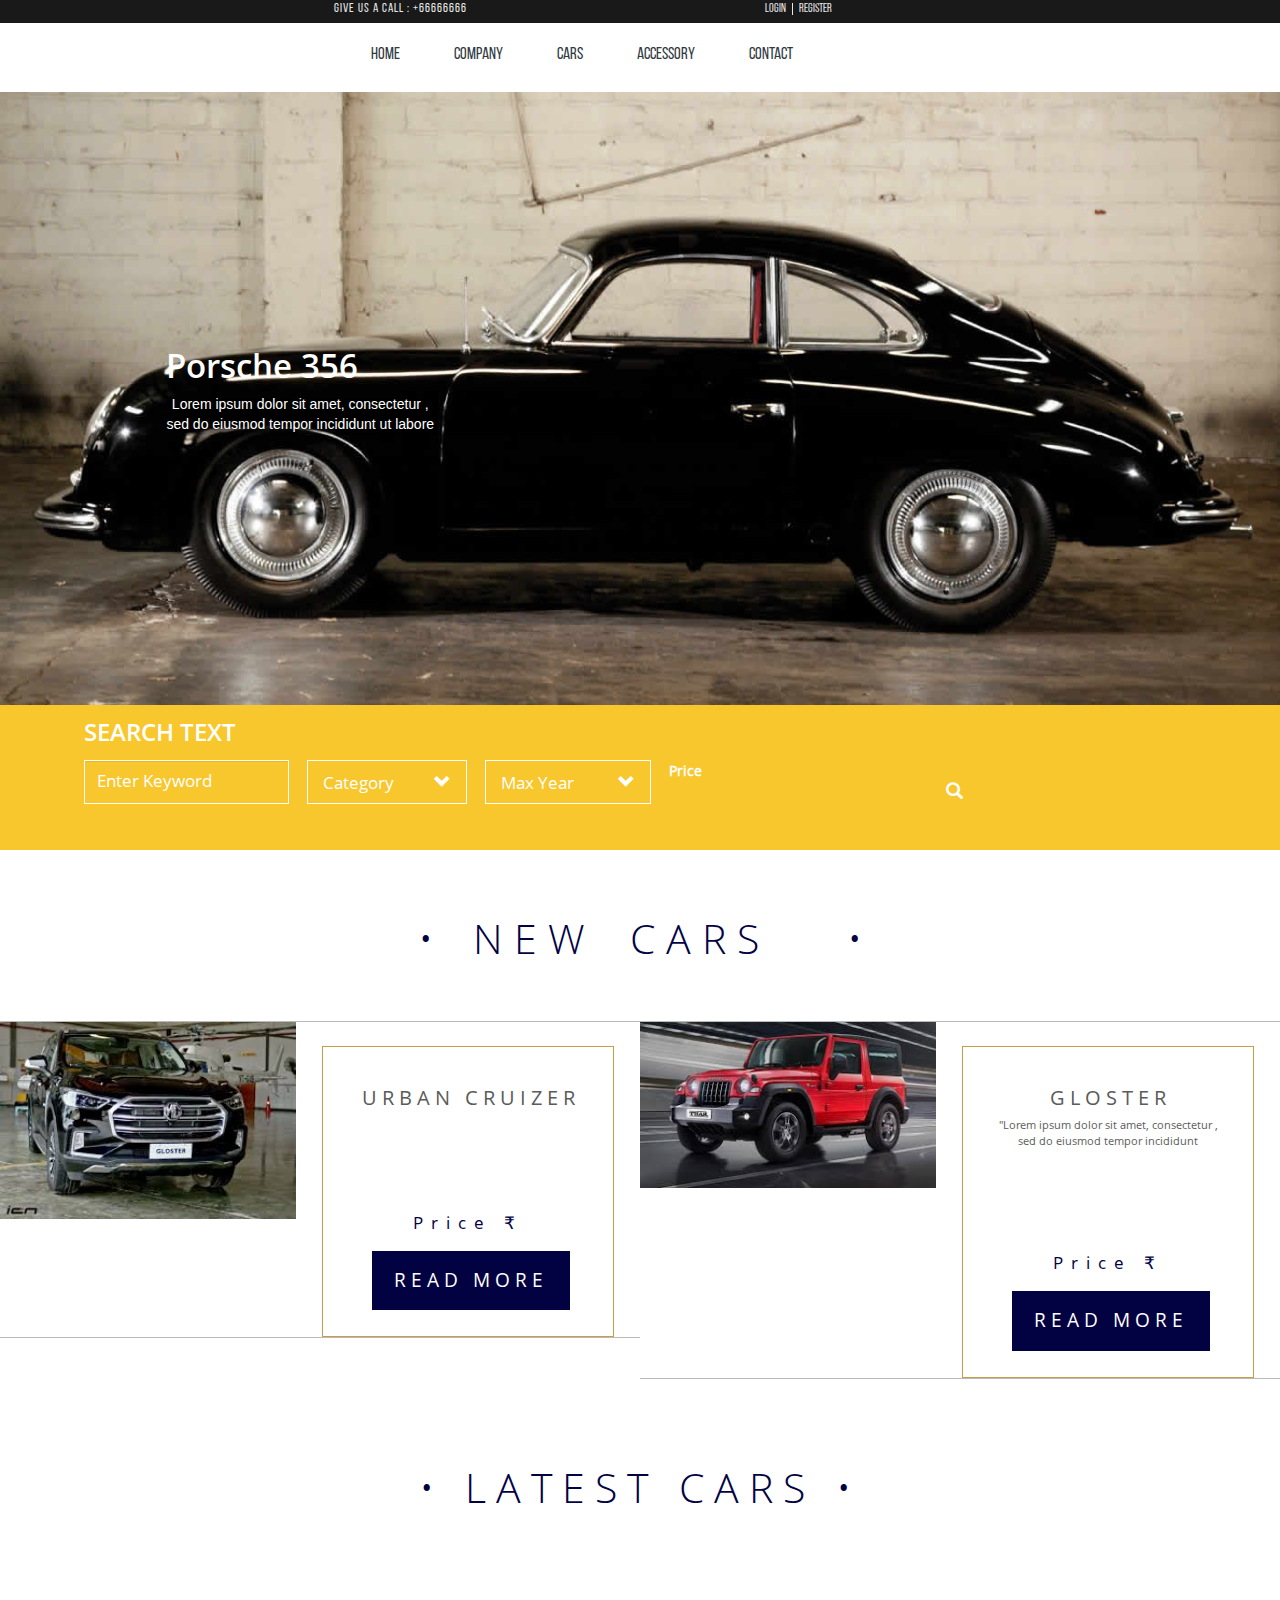
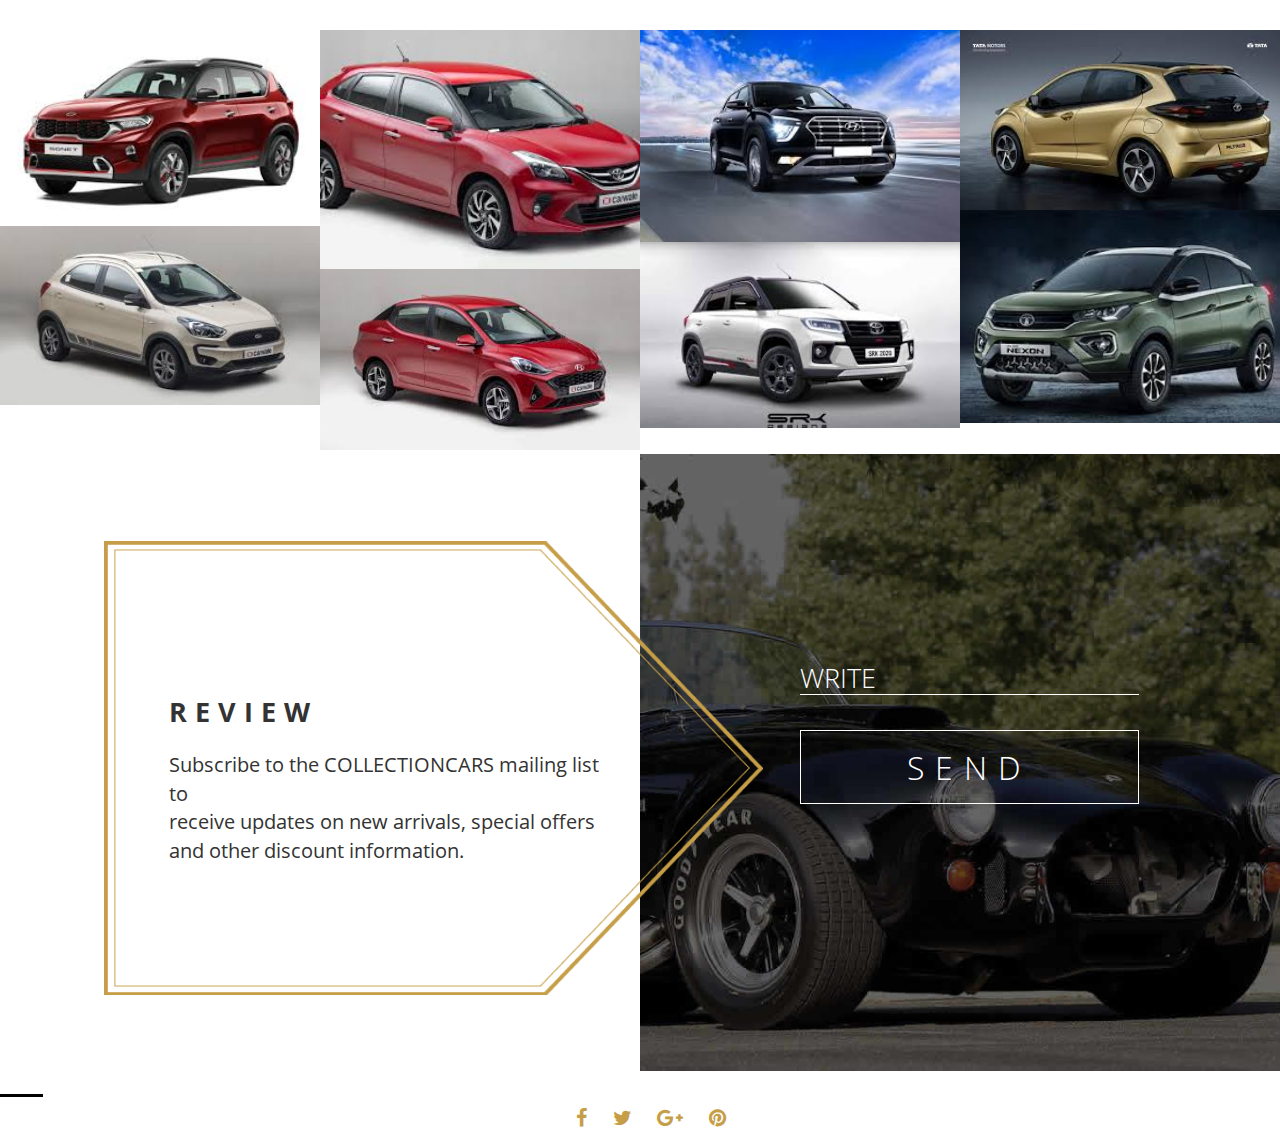
==== commit 9138e54b: "home" ====
--- a/index.html
+++ b/index.html
@@ -2,9 +2,7 @@
 <html>
 <head>
 	<meta charset="UTF-8">
-	<title>Scarica gratis GARAGE Template html/css - Web Domus Italia - Web Agency </title>
-	<meta name="description" content="Scarica gratis il nostro Template HTML/CSS GARAGE. Se avete bisogno di un design per il vostro sito web GARAGE può fare per voi. Web Domus Italia">
-	<meta name="author" content="Web Domus Italia">
+	<title>URCARZ </title>
 	<meta http-equiv="X-UA-Compatible" content="IE=edge,chrome=1">
 	<meta name="viewport" content="width=device-width, initial-scale=1.0">
 	<link rel="stylesheet" type="text/css" href="source/bootstrap-3.3.6-dist/css/bootstrap.css">
@@ -13,65 +11,29 @@
 	<link rel="stylesheet" type="text/css" href="style/mystyle.css">
 </head>
 <body>
-<!-- Header -->
 <div class="allcontain">
 	<div class="header">
-			<ul class="socialicon">
-				<li><a href="#"><i class="fa fa-facebook"></i></a></li>
-				<li><a href="#"><i class="fa fa-twitter"></i></a></li>
-				<li><a href="#"><i class="fa fa-google-plus"></i></a></li>
-				<li><a href="#"><i class="fa fa-pinterest"></i></a></li>
-			</ul>
 			<ul class="givusacall">
 				<li>Give us a call : +66666666 </li>
 			</ul>
 			<ul class="logreg">
-				<li><a href="#">Login </a> </li>
-				<li><a href="#"><span class="register">Register</span></a></li>
+				<li><a href="login.php">Login </a> </li>
+				<li><a href="Registration.html"><span class="register">Register</span></a></li>
 			</ul>
-	</div>
-	<!-- Navbar Up -->
+		</div>
 	<nav class="topnavbar navbar-default topnav">
-		<div class="container">
-			<div class="navbar-header">
-				<button type="button" class="navbar-toggle collapsed toggle-costume" data-toggle="collapse" data-target="#upmenu" aria-expanded="false">
-					<span class="sr-only"> Toggle navigaion</span>
-					<span class="icon-bar"></span>
-					<span class="icon-bar"></span>
-					<span class="icon-bar"></span>
-				</button>
-				<a class="navbar-brand logo" href="#"><img src="image/logo1.png" alt="logo"></a>
-			</div>	 
-		</div>
+
 		<div class="collapse navbar-collapse" id="upmenu">
 			<ul class="nav navbar-nav" id="navbarontop">
 				<li class="active"><a href="#">HOME</a> </li>
-				<li class="dropdown">
-					<a href="#" class="dropdown-toggle"	data-toggle="dropdown" role="button" aria-haspopup="true" aria-expanded="false">CATEGORIES <span class="caret"></span></a>
-					<ul class="dropdown-menu dropdowncostume">
-						<li><a href="#">Sport</a></li>
-						<li><a href="#">Old</a></li>
-						<li><a href="#">New</a></li>
-					</ul>
-				</li>
-				<li class="dropdown">
-						<a href="#" class="dropdown-toggle" data-toggle="dropdown" role="button" aria-haspopup="true" aria-expanded="false">DEALERS <span class="caret"></span></a>
-						<ul class="dropdown-menu dropdowncostume">
-							<li><a href="#">1</a></li>
-							<li><a href="#">2</a></li>
-							<li><a href="3">3</a></li>
-						</ul>
-				</li>
-				<li>
-					<a href="contact.html">CONTACT</a>
- 
-				</li>
-				<button><span class="postnewcar">POST NEW CAR</span></button>
+				<li class="active"><a href="#">COMPANY</a> </li>
+				<li class="active"><a href="#">CARS</a> </li>
+				<li class="active"><a href="#">ACCESSORY</a> </li>
+				<li><a href="contact.html">CONTACT</a></li>
 			</ul>
 		</div>
 	</nav>
 </div>
-<!--_______________________________________ Carousel__________________________________ -->
 <div class="allcontain">
 	<div id="carousel-up" class="carousel slide" data-ride="carousel">
 		<div class="carousel-inner " role="listbox">
@@ -126,13 +88,6 @@
 							<li><a href="#">Epic</a></li>
 							<li><a href="#">Old</a></li>
 							<li><a href="#">New</a></li>
-						</ul>
-					</li>
-					<li class="li-minyear"><a class="btn  dropdown-toggle btn-costume"  id="dropdownMenu2" data-toggle="dropdown" aria-haspopup="true" aria-expanded="true">Min Year <span class="glyphicon glyphicon-chevron-down downicon"></span></a>
-						<ul class="dropdown-menu" id="mydd2">
-							<li><a href="#">1</a></li>
-							<li><a href="#">2</a></li>
-							<li><a href="#">3</a></li>
 						</ul>
 					</li>
 					<li class="li-maxyear"><a class="btn dropdown-toggle btn-costume"  id="dropdownMenu3" data-toggle="dropdown" aria-haspopup="true" aria-expanded="true">Max Year <span class="glyphicon glyphicon-chevron-down downicon"></span></a>
@@ -159,7 +114,7 @@
 <!-- ____________________Featured Section ______________________________--> 
 <div class="allcontain">
 	<div class="feturedsection">
-		<h1 class="text-center"><span class="bdots">&bullet;</span>F E A T U R E S<span class="carstxt">C A R S</span>&bullet;</h1>
+		<h1 class="text-center"><span class="bdots">&bullet;</span>N E W<span class="carstxt">C A R S</span>&bullet;</h1>
 	</div>
 	<div class="feturedimage">
 		<div class="row firstrow">
@@ -170,10 +125,8 @@
 					</div>
 					<div class="col-xs-12 col-sm-6 col-md-6 col-lg-6 txt1colon ">
 						<div class="featurecontant">
-							<h1>LOREM IPSUM</h1>
-							<p>"Lorem ipsum dolor sit amet, consectetur ,<br>
-			 						sed do eiusmod tempor incididunt </p>
-			 				<h2>Price &euro;</h2>
+							<h1>U R B A N &nbsp; C R U I Z E R</h1>
+			 				<h2>Price &#x20B9;</h2>
 			 				<button id="btnRM" onclick="rmtxt()">READ MORE</button>
 			 				<div id="readmore">
 			 						<h1>Car Name</h1>
@@ -196,10 +149,10 @@
 					</div>
 					<div class="col-xs-12 col-sm-6 col-md-6 col-lg-6 txt1colon ">
 						<div class="featurecontant">
-							<h1>LOREM IPSUM</h1>
+							<h1>G L O S T E R</h1>
 							<p>"Lorem ipsum dolor sit amet, consectetur ,<br>
 			 						sed do eiusmod tempor incididunt </p>
-			 				<h2>Price &euro;</h2>
+			 				<h2>Price &#x20B9;</h2>
 			 				<button id="btnRM2">READ MORE</button>
 			 				<div id="readmore2">
 			 						<h1>Car Name</h1>
@@ -219,15 +172,6 @@
 <!-- ________________________LATEST CARS SECTION _______________________-->
 <div class="latestcars">
 	<h1 class="text-center">&bullet; LATEST   CARS &bullet;</h1>
-	<ul class="nav nav-tabs navbar-left latest-navleft">
-		<li role="presentation" class="li-sortby"><span class="sortby">SORT BY: </span></li>
-		<li data-filter=".RECENT" role="presentation"><a href="#mostrecent" class="prcBtnR">MOST RECENT </a></li>
-		<li data-filter=".POPULAR" role="presentation"><a href="#mostpopular" class="prcBtnR">MOST POPULAR </a></li>
-		<li  role="presentation"><a href="#" class="alphSort">ALPHABETICAL </a></li>
-		<li data-filter=".HPRICE" role="presentation"><a href="#" class="prcBtnH">HIGHEST PRICE </a></li>
-		<li data-filter=".LPRICE" role="presentation"><a href="#" class="prcBtnL">LOWEST  PRICE </a></li>
-		<li id="hideonmobile">
-	</ul>
 </div>
 <br>
 <br>
@@ -460,35 +404,21 @@
 			</div>	
 		</div>
 	</div>
-<!-- _______________________________News Letter ____________________-->
+<!-- _______________________________Review ____________________-->
 	<div class="newslettercontent">
 		<div class="leftside">
 			<img src="image/border.png" alt="border">
-			<h1>NEWSLETTER</h1>
+			<h1>REVIEW</h1>
 			<p>Subscribe to the COLLECTIONCARS mailing list to <br>
 				receive updates on new arrivals, special offers <br>
 				and other discount information.</p>
 		</div>
 		<div class="rightside">
 			<img class="newsimage" src="image/newsletter.jpg" alt="newsletter">
-			<input type="text" class="form-control" id="subemail" placeholder="EMAIL">
-			<button>SUBSCRIBE</button>
-		</div>
-	</div>
-	<!-- ______________________________________________________Bottom Menu ______________________________-->
-	<div class="bottommenu">
-		<div class="bottomlogo">
-		<span class="dotlogo">&bullet;</span><img src="image/collectionlogo1.png" alt="logo1"><span class="dotlogo">&bullet;;</span>
-		</div>
-		<ul class="nav nav-tabs bottomlinks">
-			<li role="presentation" ><a href="#/" role="button">ABOUT US</a></li>
-			<li role="presentation"><a href="#/">CATEGORIES</a></li>
-			<li role="presentation"><a href="#/">PREORDERS</a></li>
-			<li role="presentation"><a href="#/">CONTACT US</a></li>
-			<li role="presentation"><a href="#/">RECEIVE OUR NEWSLETTER</a></li>
-		</ul>
-		<p>"Lorem ipsum dolor sit amet, consectetur,  sed do eiusmod tempor incididunt <br>
-			eiusmod tempor incididunt </p>
+			<input type="text" class="form-control" id="subemail" placeholder="WRITE">
+			<button>SEND</button>
+		</div>
+	</div>
 		 <img src="image/line.png" alt="line"> <br>
 		 <div class="bottomsocial">
 		 	<a href="#"><i class="fa fa-facebook"></i></a>
@@ -496,13 +426,6 @@
 			<a href="#"><i class="fa fa-google-plus"></i></a>
 			<a href="#"><i class="fa fa-pinterest"></i></a>
 		</div>
-			<div class="footer">
-				<div class="copyright">
-				  &copy; Copy right 2016 | <a href="#">Privacy </a>| <a href="#">Policy</a>
-				</div>
-				<div class="atisda">
-					 Designed by <a href="http://www.webdomus.net/">Web Domus Italia - Web Agency </a> 
-				</div>
 			</div>
 	</div>
 </div>
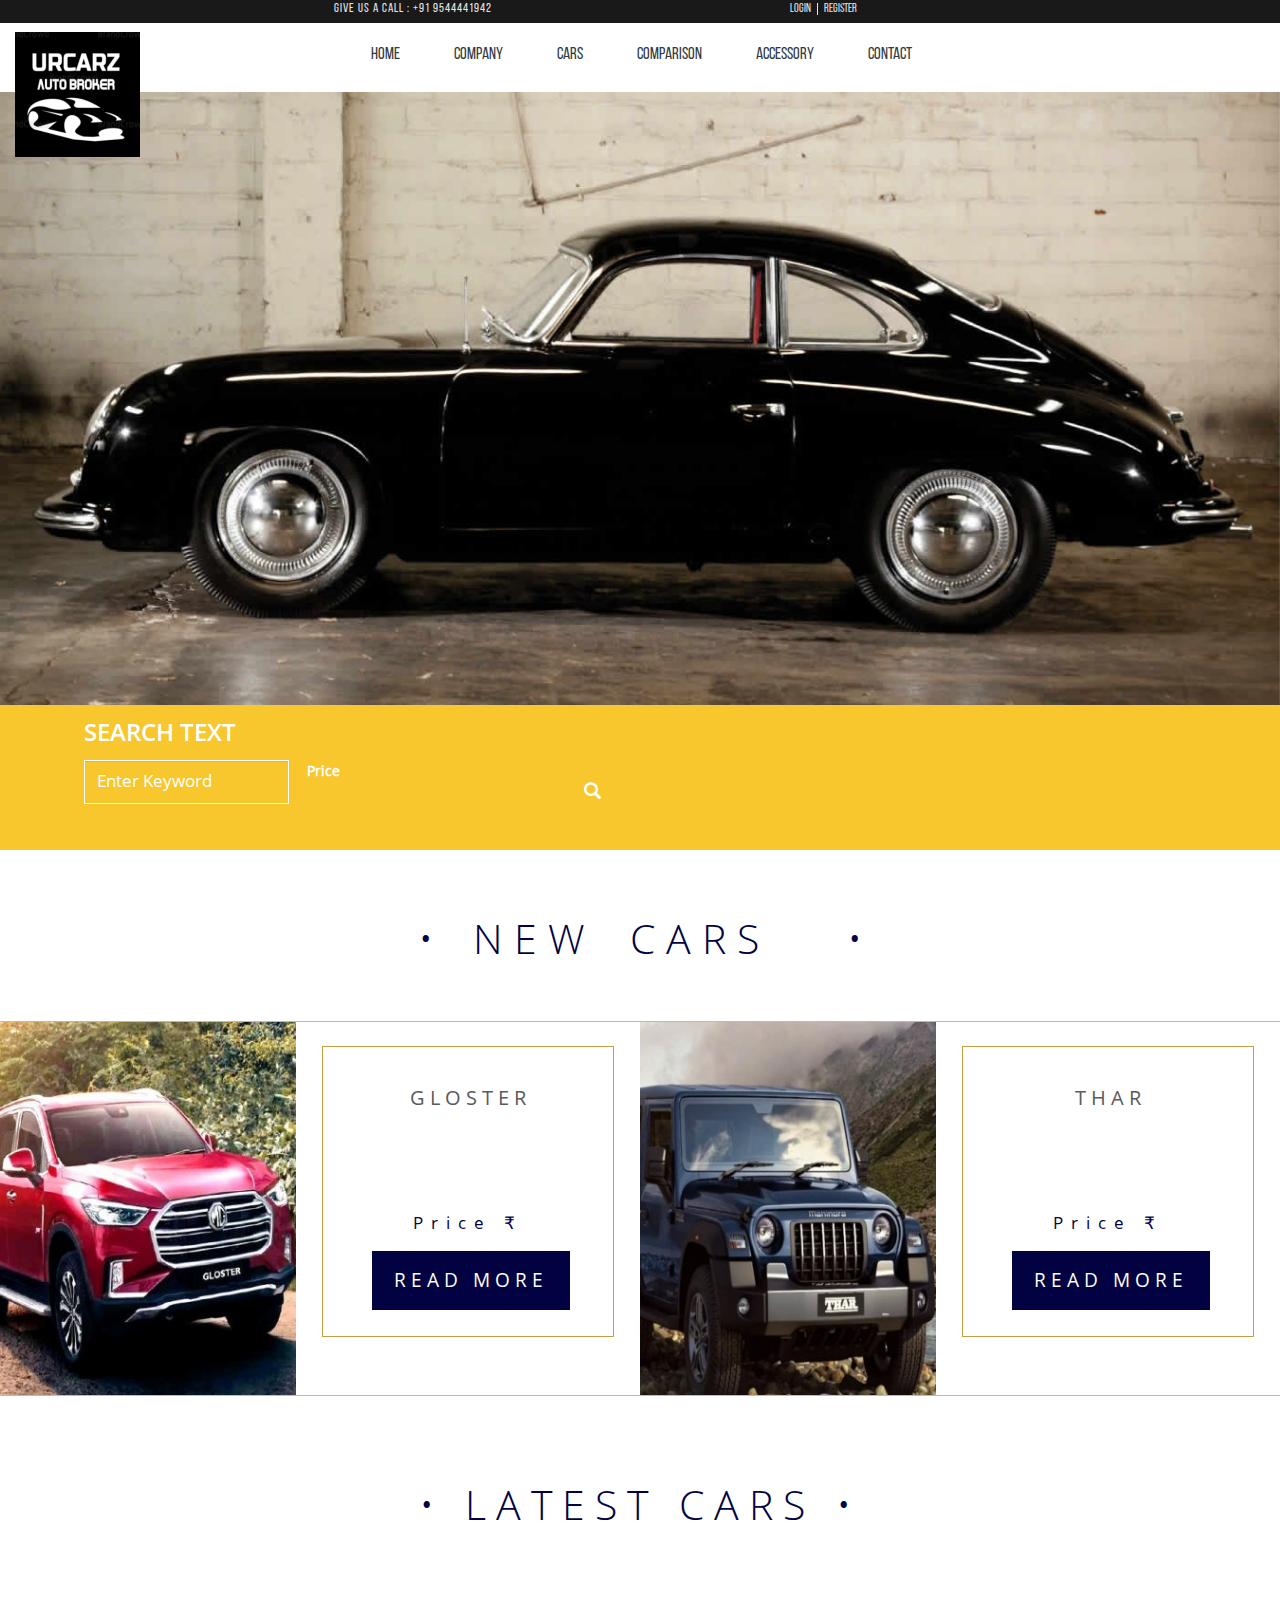
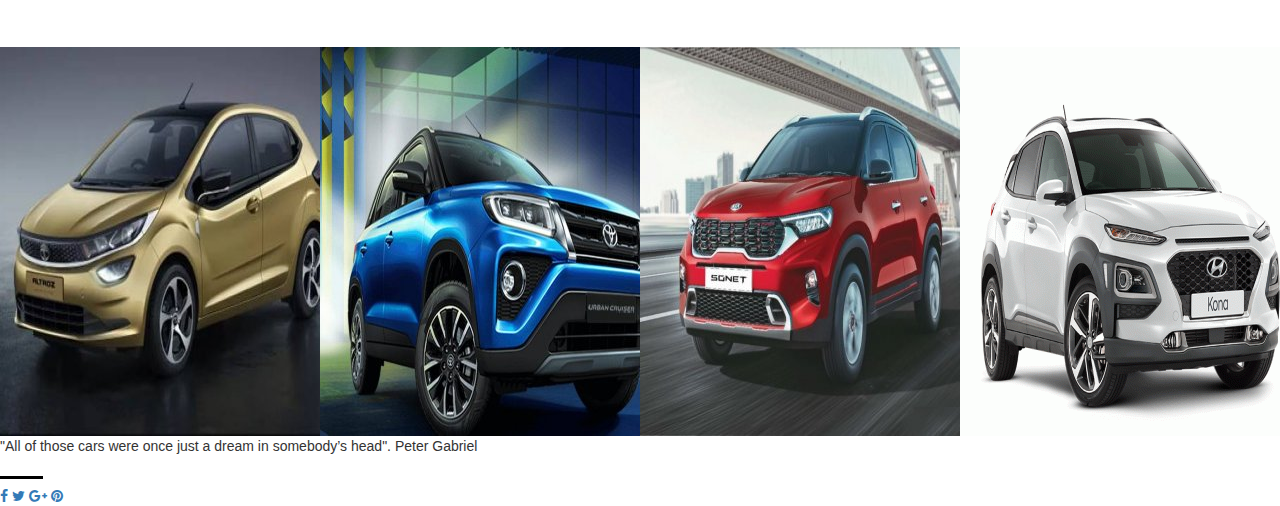
==== commit 144499b0: "he" ====
--- a/index.html
+++ b/index.html
@@ -8,13 +8,13 @@
 	<link rel="stylesheet" type="text/css" href="source/bootstrap-3.3.6-dist/css/bootstrap.css">
 	<link rel="stylesheet" type="text/css" href="source/font-awesome-4.5.0/css/font-awesome.css">
 	<link rel="stylesheet" type="text/css" href="style/slider.css">
-	<link rel="stylesheet" type="text/css" href="style/mystyle.css">
+    <link rel="stylesheet" type="text/css" href="style/mystyle.css">
 </head>
 <body>
 <div class="allcontain">
 	<div class="header">
 			<ul class="givusacall">
-				<li>Give us a call : +66666666 </li>
+				<li>Give us a call : +91 9544441942 </li>
 			</ul>
 			<ul class="logreg">
 				<li><a href="login.php">Login </a> </li>
@@ -22,12 +22,15 @@
 			</ul>
 		</div>
 	<nav class="topnavbar navbar-default topnav">
-
+        <div class="navbar-header">
+            <a class="navbar-brand logo" href="#"><img src="upload/images/logo1.png" alt="logo"></a>
+        </div>
 		<div class="collapse navbar-collapse" id="upmenu">
 			<ul class="nav navbar-nav" id="navbarontop">
 				<li class="active"><a href="#">HOME</a> </li>
 				<li class="active"><a href="#">COMPANY</a> </li>
-				<li class="active"><a href="#">CARS</a> </li>
+                <li class="active"><a href="#">CARS</a> </li>
+                <li class="active"><a href="#">COMPARISON</a> </li>
 				<li class="active"><a href="#">ACCESSORY</a> </li>
 				<li><a href="contact.html">CONTACT</a></li>
 			</ul>
@@ -38,28 +41,13 @@
 	<div id="carousel-up" class="carousel slide" data-ride="carousel">
 		<div class="carousel-inner " role="listbox">
 			<div class="item active">
-				<img src="image/oldcar.jpg" alt="oldcar">
-				<div class="carousel-caption">
-					<h2>Porsche 356</h2>
-					<p>Lorem ipsum dolor sit amet, consectetur ,<br>
-						sed do eiusmod tempor incididunt ut labore </p>
-				</div>
+				<img src="upload/images/oldcar.jpg" alt="oldcar">
 			</div>
 			<div class="item">
-				<img src="image/porche.jpg" alt="porche">
-				<div class="carousel-caption">
-					<h2>Porche</h2>
-						<p>Lorem ipsum dolor sit amet, consectetur ,<br>
-						sed do eiusmod tempor incididunt ut labore </p>
-				</div>
+				<img src="upload/images/porche.jpg" alt="porche">
 			</div>
 			<div class="item">
-				<img src="image/benz.jpg" alt="benz">
-				<div class="carousel-caption">
-					<h2>Car</h2>
-					<p>Lorem ipsum dolor sit amet, consectetur ,<br>
-						sed do eiusmod tempor incididunt ut labore </p>
-				</div>
+				<img src="upload/images/benz.jpg" alt="benz">
 			</div>
 		</div>
 		<nav class="navbar navbar-default midle-nav">
@@ -82,21 +70,6 @@
 					</div>
 				</form>
 				<ul class="nav navbar-nav navbarborder">
-					<li class="li-category">
-						<a class="btn  dropdown-toggle btn-costume"  id="dropdownMenu1" data-toggle="dropdown" aria-haspopup="true" aria-expanded="true">Category<span class="glyphicon glyphicon-chevron-down downicon"></span></a>
-						<ul class="dropdown-menu" id="mydd">
-							<li><a href="#">Epic</a></li>
-							<li><a href="#">Old</a></li>
-							<li><a href="#">New</a></li>
-						</ul>
-					</li>
-					<li class="li-maxyear"><a class="btn dropdown-toggle btn-costume"  id="dropdownMenu3" data-toggle="dropdown" aria-haspopup="true" aria-expanded="true">Max Year <span class="glyphicon glyphicon-chevron-down downicon"></span></a>
-						<ul class="dropdown-menu" id="mydd3">
-							<li><a href="#">1900</a></li>
-							<li><a href="#">2000</a></li>
-							<li><a href="#">2016</a></li>
-						</ul>
-					</li>
 					<li class="li-slideprice">
 						<p> <label class="slidertxt" for="amount">Price </label>
 							<input class="priceslider" type="text" id="amount" readonly="readonly">
@@ -121,21 +94,23 @@
 			<div class="col-lg-6 costumcol colborder1">
 				<div class="row costumrow">
 					<div class="col-xs-12 col-sm-6 col-md-6 col-lg-6 img1colon">
-						<img src="image/featurporch.jpg" alt="porsche">
+						<img src="upload/images/featurporch.jpg" alt="porsche">
 					</div>
 					<div class="col-xs-12 col-sm-6 col-md-6 col-lg-6 txt1colon ">
 						<div class="featurecontant">
-							<h1>U R B A N &nbsp; C R U I Z E R</h1>
+							<h1>G L O S T E R</h1>
 			 				<h2>Price &#x20B9;</h2>
 			 				<button id="btnRM" onclick="rmtxt()">READ MORE</button>
 			 				<div id="readmore">
 			 						<h1>Car Name</h1>
-			 						<p>"Lorem ipsum dolor sit amet, consectetur ,<br>
-			 						sed do eiusmod tempor incididunt <br>"Lorem ipsum dolor sit amet, consectetur ,<br>
-			 						sed do eiusmod tempor incididunt"Lorem ipsum dolor sit amet, consectetur1 ,
-			 						sed do eiusmod tempor incididunt"Lorem ipsum dolor sit amet, consectetur1
-			 						sed do eiusmod tempor incididunt"Lorem ipsum dolor sit amet, consectetur1<br>
-			 						</p>
+                                     <p>INDIA’S FIRST AUTONOMOUS LEVEL-1 PREMIUM SUV<br>
+                                        Advanced Driver Assistance System<br>
+                                        customize premiumness with the best-in-class 
+                                        features to get a feel of your dream car<br>
+                                        the mg gloster comes with best-in-class 
+                                        safety features for a protected drive<br>
+                                        STARTS AT ₹ 29.98 LAKH
+                                        </p>
 			 						<button id="btnRL">READ LESS</button>
 			 				</div>
 						</div>
@@ -145,22 +120,21 @@
 			<div class="col-lg-6 costumcol colborder2">
 				<div class="row costumrow">
 					<div class="col-xs-12 col-sm-6 col-md-6 col-lg-6 img2colon">
-						<img src="image/featurporch1.jpg" alt="porsche1">
+						<img src="upload/images/featurporch1.jpg" alt="porsche1">
 					</div>
 					<div class="col-xs-12 col-sm-6 col-md-6 col-lg-6 txt1colon ">
 						<div class="featurecontant">
-							<h1>G L O S T E R</h1>
-							<p>"Lorem ipsum dolor sit amet, consectetur ,<br>
-			 						sed do eiusmod tempor incididunt </p>
+							<h1>T H A R</h1>
 			 				<h2>Price &#x20B9;</h2>
 			 				<button id="btnRM2">READ MORE</button>
 			 				<div id="readmore2">
 			 						<h1>Car Name</h1>
-			 						<p>"Lorem ipsum dolor sit amet, consectetur ,<br>
-			 						sed do eiusmod tempor incididunt <br>"Lorem ipsum dolor sit amet, consectetur ,<br>
-			 						sed do eiusmod tempor incididunt"Lorem ipsum dolor sit amet, consectetur1 ,
-			 						sed do eiusmod tempor incididunt"Lorem ipsum dolor sit amet, consectetur1
-			 						sed do eiusmod tempor incididunt"Lorem ipsum dolor sit amet, consectetur1<br></p>
+                                     <p>"THE ALL NEW THAR IS HERE<br>
+                                        A modern take on an iconic design, the All-New Thar, with its wide stance 
+                                        and iconic lines, stands out wherever it goes.<br>
+                                        Choose between the All-New mStallion150 petrol engine and mHawk130 diesel engine.
+                                         With 6-speed automatic and manual transmission options.<br>
+                                         STARTS AT ₹ 9.89 LAKH<br></p>
 			 						<button id="btnRL2">READ LESS</button>
 			 				</div>
 						</div>
@@ -169,264 +143,131 @@
 			</div>
 		</div>
 	</div>
-<!-- ________________________LATEST CARS SECTION _______________________-->
-<div class="latestcars">
-	<h1 class="text-center">&bullet; LATEST   CARS &bullet;</h1>
-</div>
-<br>
-<br>
-<!-- ________________________Latest Cars Image Thumbnail________________-->
-	<div class="grid">
-		<div class="row">
-			<div class="col-xs-12 col-sm-6 col-md-4 col-lg-3">
-				<div class="txthover">
-					<img src="image/car1.jpg" alt="car1">
-						<div class="txtcontent">
-							<div class="stars">
-								<div class="glyphicon glyphicon-star"></div>
-								<div class="glyphicon glyphicon-star"></div>
-								<div class="glyphicon glyphicon-star"></div>
-							</div>
-							<div class="simpletxt">
-								<h3 class="name">Rolls Royce</h3>
-								<p>"Lorem ipsum dolor sit amet, consectetur,<br>
-	 							sed do eiusmod tempor incididunt" </p>
-	 							<h4 class="price"> 1000&euro;</h4>
-	 							<button>READ MORE</button><br>
-	 							<div class="wishtxt">
-		 							<p class="paragraph1"> Add to Wishlist <span class="glyphicon glyphicon-heart"></span> </p>
-		 							<p class="paragraph2">Compare <span class="icon"><img src="image/compicon.png" alt="compicon"></span></p>
-		 						</div>
-							</div>
-							<div class="stars2">
-								<div class="glyphicon glyphicon-star"></div>
-								<div class="glyphicon glyphicon-star"></div>
-								<div class="glyphicon glyphicon-star"></div>
-							</div>
-						</div>
-				</div>	 
-			</div>
-			<div class="col-xs-12 col-sm-6 col-md-4 col-lg-3 ">
-				<div class="txthover">
-					<img src="image/car2.jpg" alt="car2">
-						<div class="txtcontent">
-							<div class="stars">
-								<div class="glyphicon glyphicon-star"></div>
-								<div class="glyphicon glyphicon-star"></div>
-								<div class="glyphicon glyphicon-star"></div>
-							</div>
-							<div class="simpletxt">
-								<h3 class="name">Renault</h3>
-								<p>"Lorem ipsum dolor sit amet, consectetur,<br>
-	 							sed do eiusmod tempor incididunt" </p>
-	 							<h4 class="price">900 &euro;</h4>
-	 							<button>READ MORE</button><br>
-	 							<div class="wishtxt">
-		 							<p class="paragraph1"> Add to Wishlist <span class="glyphicon glyphicon-heart"></span> </p>
-		 							<p class="paragraph2">Compare <span class="icon"><img src="image/compicon.png" alt="compicon"></span></p>
-		 						</div>
-							</div>
-							<div class="stars2">
-								<div class="glyphicon glyphicon-star"></div>
-								<div class="glyphicon glyphicon-star"></div>
-								<div class="glyphicon glyphicon-star"></div>
-							</div>
-						</div>
-				</div>	 
-			</div>
-			<div class="col-xs-12 col-sm-6 col-md-4 col-lg-3">
-				<div class="txthover">
-					<img src="image/car3.jpg" alt="car3">
-						<div class="txtcontent">
-							<div class="stars">
-								<div class="glyphicon glyphicon-star"></div>
-								<div class="glyphicon glyphicon-star"></div>
-								<div class="glyphicon glyphicon-star"></div>
-							</div>
-							<div class="simpletxt">
-								<h3 class="name">Ford Mustang</h3>
-								<p>"Lorem ipsum dolor sit amet, consectetur,<br>
-	 							sed do eiusmod tempor incididunt" </p>
-	 							<h4 class="price">3000 &euro;</h4>
-	 							<button>READ MORE</button><br>
-	 							<div class="wishtxt">
-		 							<p class="paragraph1"> Add to Wishlist <span class="glyphicon glyphicon-heart"></span> </p>
-		 							<p class="paragraph2">Compare <span class="icon"><img src="image/compicon.png" alt="compicon"></span></p>
-		 						</div>
-							</div>
-							<div class="stars2">
-								<div class="glyphicon glyphicon-star"></div>
-								<div class="glyphicon glyphicon-star"></div>
-								<div class="glyphicon glyphicon-star"></div>
-							</div>
-						</div>
-				</div>	 
-			</div>
-			<div class="col-xs-12 col-sm-6 col-md-4 col-lg-3">
-				<div class="txthover">
-					<img src="image/car4.jpg" alt="car4">
-						<div class="txtcontent">
-							<div class="stars">
-								<div class="glyphicon glyphicon-star"></div>
-								<div class="glyphicon glyphicon-star"></div>
-								<div class="glyphicon glyphicon-star"></div>
-							</div>
-							<div class="simpletxt">
-								<h3 class="name">Rover</h3>
-								<p>"Lorem ipsum dolor sit amet, consectetur,<br>
-	 							sed do eiusmod tempor incididunt" </p>
-	 							<h4 class="price">1000 &euro;</h4>
-	 							<button>READ MORE</button><br>
-	 							<div class="wishtxt">
-		 							<p class="paragraph1"> Add to Wishlist <span class="glyphicon glyphicon-heart"></span> </p>
-		 							<p class="paragraph2">Compare <span class="icon"><img src="image/compicon.png" alt="compicon"></span></p>
-		 						</div>
-							</div>
-							<div class="stars2">
-								<div class="glyphicon glyphicon-star"></div>
-								<div class="glyphicon glyphicon-star"></div>
-								<div class="glyphicon glyphicon-star"></div>
-							</div>
-						</div>
-				</div>	 
-			</div>
-			<div class="col-xs-12 col-sm-6 col-md-4 col-lg-3">
-				<div class="txthover">
-					<img src="image/car5.jpg" alt="car5">
-						<div class="txtcontent">
-							<div class="stars">
-								<div class="glyphicon glyphicon-star"></div>
-								<div class="glyphicon glyphicon-star"></div>
-								<div class="glyphicon glyphicon-star"></div>
-							</div>
-							<div class="simpletxt">
-								<h3 class="name">Porche</h3>
-								<p>"Lorem ipsum dolor sit amet, consectetur,<br>
-	 							sed do eiusmod tempor incididunt" </p>
-	 							<h4 class="price">1200 &euro;</h4>
-	 							<button>READ MORE</button><br>
-	 							<div class="wishtxt">
-		 							<p class="paragraph1"> Add to Wishlist <span class="glyphicon glyphicon-heart"></span> </p>
-		 							<p class="paragraph2">Compare <span class="icon"><img src="image/compicon.png" alt="compicon"></span></p>
-		 						</div>
-							</div>
-							<div class="stars2">
-								<div class="glyphicon glyphicon-star"></div>
-								<div class="glyphicon glyphicon-star"></div>
-								<div class="glyphicon glyphicon-star"></div>
-							</div>
-						</div>
-				</div>	 
-			</div>
-			<div class="col-xs-12 col-sm-6 col-md-4 col-lg-3">
-				<div class="txthover">
-					<img src="image/car6.jpg" alt="car6">
-						<div class="txtcontent">
-							<div class="stars">
-								<div class="glyphicon glyphicon-star"></div>
-								<div class="glyphicon glyphicon-star"></div>
-								<div class="glyphicon glyphicon-star"></div>
-							</div>
-							<div class="simpletxt">
-								<h3 class="name">Porche 911</h3>
-								<p>"Lorem ipsum dolor sit amet, consectetur,<br>
-	 							sed do eiusmod tempor incididunt" </p>
-	 							<h4 class="price">4000 &euro;</h4>
-	 							<button>READ MORE</button><br>
-	 							<div class="wishtxt">
-		 							<p class="paragraph1"> Add to Wishlist <span class="glyphicon glyphicon-heart"></span> </p>
-		 							<p class="paragraph2">Compare <span class="icon"><img src="image/compicon.png" alt="compicon"></span></p>
-		 						</div>
-							</div>
-							<div class="stars2">
-								<div class="glyphicon glyphicon-star"></div>
-								<div class="glyphicon glyphicon-star"></div>
-								<div class="glyphicon glyphicon-star"></div>
-							</div>
-						</div>
-				</div>	 
-			</div>
-			<div class="col-xs-12 col-sm-6 col-md-4 col-lg-3">
-				<div class="txthover">
-					<img src="image/car7.jpg" alt="car7">
-						<div class="txtcontent">
-							<div class="stars">
-								<div class="glyphicon glyphicon-star"></div>
-								<div class="glyphicon glyphicon-star"></div>
-								<div class="glyphicon glyphicon-star"></div>
-							</div>
-							<div class="simpletxt">
-								<h3 class="name">Chevrolet SS</h3>
-								<p>"Lorem ipsum dolor sit amet, consectetur,<br>
-	 							sed do eiusmod tempor incididunt" </p>
-	 							<h4 class="price">3000 &euro;</h4>
-	 							<button>READ MORE</button><br>
-	 							<div class="wishtxt">
-		 							<p class="paragraph1"> Add to Wishlist <span class="glyphicon glyphicon-heart"></span> </p>
-		 							<p class="paragraph2">Compare <span class="icon"><img src="image/compicon.png" alt="compicon"></span></p>
-		 						</div>
-							</div>
-							<div class="stars2">
-								<div class="glyphicon glyphicon-star"></div>
-								<div class="glyphicon glyphicon-star"></div>
-								<div class="glyphicon glyphicon-star"></div>
-							</div>
-						</div>
-				</div>	 
-			</div>
-			<div class="col-xs-12 col-sm-6 col-md-4 col-lg-3">
-				<div class="txthover">
-					<img src="image/car8.jpg" alt="car8">
-						<div class="txtcontent">
-							<div class="stars">
-								<div class="glyphicon glyphicon-star"></div>
-								<div class="glyphicon glyphicon-star"></div>
-								<div class="glyphicon glyphicon-star"></div>
-							</div>
-							<div class="simpletxt">
-								<h3 class="name">Meclaren</h3>
-								<p>"Lorem ipsum dolor sit amet, consectetur,<br>
-	 							sed do eiusmod tempor incididunt" </p>
-	 							<h4 class="price">2500 &euro;</h4>
-	 							<button>READ MORE</button><br>
-	 							<div class="wishtxt">
-		 							<p class="paragraph1"> Add to Wishlist <span class="glyphicon glyphicon-heart"></span> </p>
-		 							<p class="paragraph2">Compare <span class="icon"><img src="image/compicon.png" alt="compicon"></span></p>
-		 						</div>
-							</div>
-							<div class="stars2">
-								<div class="glyphicon glyphicon-star"></div>
-								<div class="glyphicon glyphicon-star"></div>
-								<div class="glyphicon glyphicon-star"></div>
-							</div>
-						</div>
-				</div>	 
-			</div>	
-		</div>
-	</div>
-<!-- _______________________________Review ____________________-->
-	<div class="newslettercontent">
-		<div class="leftside">
-			<img src="image/border.png" alt="border">
-			<h1>REVIEW</h1>
-			<p>Subscribe to the COLLECTIONCARS mailing list to <br>
-				receive updates on new arrivals, special offers <br>
-				and other discount information.</p>
-		</div>
-		<div class="rightside">
-			<img class="newsimage" src="image/newsletter.jpg" alt="newsletter">
-			<input type="text" class="form-control" id="subemail" placeholder="WRITE">
-			<button>SEND</button>
-		</div>
-	</div>
-		 <img src="image/line.png" alt="line"> <br>
-		 <div class="bottomsocial">
-		 	<a href="#"><i class="fa fa-facebook"></i></a>
-			<a href="#"><i class="fa fa-twitter"></i></a>
-			<a href="#"><i class="fa fa-google-plus"></i></a>
-			<a href="#"><i class="fa fa-pinterest"></i></a>
-		</div>
-			</div>
+
+
+	<div class="latestcars">
+		<h1 class="text-center">&bullet; LATEST   CARS &bullet;</h1>
+	</div>
+	<br>
+	<br>
+	<!-- ________________________Latest Cars Image Thumbnail________________-->
+		<div class="grid">
+			<div class="row">
+				<div class="col-xs-12 col-sm-6 col-md-4 col-lg-3">
+					<div class="txthover">
+						<img src="upload/images/cars1.jpg" alt="car1">
+							<div class="txtcontent">
+								<div class="stars">
+									<div class="glyphicon glyphicon-star"></div>
+									<div class="glyphicon glyphicon-star"></div>
+									<div class="glyphicon glyphicon-star"></div>
+								</div>
+								<div class="simpletxt">
+									<h3 class="name">Altroz</h3>
+									 <h4 class="price"> Starts at &#x20B9;5.44 Lakhs</h4>
+									 <button>READ MORE</button><br>
+									 <div class="wishtxt">
+										 <p class="paragraph2">Compare <span class="icon"><img src="image/compicon.png" alt="compicon"></span></p>
+									 </div>
+								</div>
+								<div class="stars2">
+									<div class="glyphicon glyphicon-star"></div>
+									<div class="glyphicon glyphicon-star"></div>
+									<div class="glyphicon glyphicon-star"></div>
+								</div>
+							</div>
+					</div>	 
+				</div>
+				<div class="col-xs-12 col-sm-6 col-md-4 col-lg-3 ">
+					<div class="txthover">
+						<img src="upload/images/car2.jpg" alt="car2">
+							<div class="txtcontent">
+								<div class="stars">
+									<div class="glyphicon glyphicon-star"></div>
+									<div class="glyphicon glyphicon-star"></div>
+									<div class="glyphicon glyphicon-star"></div>
+								</div>
+								<div class="simpletxt">
+									<h3 class="name">Urban Cruizer</h3>
+									
+									<h4 class="price"> Starts at &#x20B9;8.40 Lakhs</h4>
+									 <button>READ MORE</button><br>
+									 <div class="wishtxt">
+										 <p class="paragraph2">Compare <span class="icon"><img src="image/compicon.png" alt="compicon"></span></p>
+									 </div>
+								</div>
+								<div class="stars2">
+									<div class="glyphicon glyphicon-star"></div>
+									<div class="glyphicon glyphicon-star"></div>
+									<div class="glyphicon glyphicon-star"></div>
+								</div>
+							</div>
+					</div>	 
+				</div>
+				<div class="col-xs-12 col-sm-6 col-md-4 col-lg-3">
+					<div class="txthover">
+						<img src="upload/images/car3.jpg" alt="car3">
+							<div class="txtcontent">
+								<div class="stars">
+									<div class="glyphicon glyphicon-star"></div>
+									<div class="glyphicon glyphicon-star"></div>
+									<div class="glyphicon glyphicon-star"></div>
+								</div>
+								<div class="simpletxt">
+									<h3 class="name">Sonet</h3>
+									 <h4 class="price">Starts at &#x20B9;8.40 Lakhs</h4>
+									 <button>READ MORE</button><br>
+									 <div class="wishtxt">
+										 <p class="paragraph2">Compare <span class="icon"><img src="image/compicon.png" alt="compicon"></span></p>
+									 </div>
+								</div>
+								<div class="stars2">
+									<div class="glyphicon glyphicon-star"></div>
+									<div class="glyphicon glyphicon-star"></div>
+									<div class="glyphicon glyphicon-star"></div>
+								</div>
+							</div>
+					</div>	 
+				</div>
+				<div class="col-xs-12 col-sm-6 col-md-4 col-lg-3">
+					<div class="txthover">
+						<img src="upload/images/car4.gif" alt="car4">
+							<div class="txtcontent">
+								<div class="stars">
+									<div class="glyphicon glyphicon-star"></div>
+									<div class="glyphicon glyphicon-star"></div>
+									<div class="glyphicon glyphicon-star"></div>
+								</div>
+								<div class="simpletxt">
+									<h3 class="name">Kona</h3>
+									 <h4 class="price">Starts at &#x20B9;23.8 Lakhs</h4>
+									 <button>READ MORE</button><br>
+									 <div class="wishtxt">
+										 <p class="paragraph2">Compare <span class="icon"><img src="image/compicon.png" alt="compicon"></span></p>
+									 </div>
+								</div>
+								<div class="stars2">
+									<div class="glyphicon glyphicon-star"></div>
+									<div class="glyphicon glyphicon-star"></div>
+									<div class="glyphicon glyphicon-star"></div>
+								</div>
+							</div>
+					</div>	 
+				</div>
+	</div></div>
+
+
+        <div class="bottommenu">
+            <p>"All of those cars were once just a dream in somebody’s head".
+                Peter Gabriel </p>
+                 <img src="upload/images/line.png" alt="line"> <br>
+                 <div class="bottomsocial">
+                     <a href="#"><i class="fa fa-facebook"></i></a>
+                    <a href="#"><i class="fa fa-twitter"></i></a>
+                    <a href="#"><i class="fa fa-google-plus"></i></a>
+                    <a href="#"><i class="fa fa-pinterest"></i></a>
+                </div>
+                    </div>
 	</div>
 </div>
 
--- a/style/slider.css
+++ b/style/slider.css
@@ -1,8 +1,3 @@
-/*! jQuery UI - v1.11.4 - 2015-03-11
-* http://jqueryui.com
-* Includes: core.css, accordion.css, autocomplete.css, button.css, datepicker.css, dialog.css, draggable.css, menu.css, progressbar.css, resizable.css, selectable.css, selectmenu.css, slider.css, sortable.css, spinner.css, tabs.css, tooltip.css, theme.css
-* To view and modify this theme, visit http://jqueryui.com/themeroller/?ffDefault=Verdana%2CArial%2Csans-serif&fwDefault=normal&fsDefault=1.1em&cornerRadius=4px&bgColorHeader=cccccc&bgTextureHeader=highlight_soft&bgImgOpacityHeader=75&borderColorHeader=aaaaaa&fcHeader=222222&iconColorHeader=222222&bgColorContent=ffffff&bgTextureContent=flat&bgImgOpacityContent=75&borderColorContent=aaaaaa&fcContent=222222&iconColorContent=222222&bgColorDefault=e6e6e6&bgTextureDefault=glass&bgImgOpacityDefault=75&borderColorDefault=d3d3d3&fcDefault=555555&iconColorDefault=888888&bgColorHover=dadada&bgTextureHover=glass&bgImgOpacityHover=75&borderColorHover=999999&fcHover=212121&iconColorHover=454545&bgColorActive=ffffff&bgTextureActive=glass&bgImgOpacityActive=65&borderColorActive=aaaaaa&fcActive=212121&iconColorActive=454545&bgColorHighlight=fbf9ee&bgTextureHighlight=glass&bgImgOpacityHighlight=55&borderColorHighlight=fcefa1&fcHighlight=363636&iconColorHighlight=2e83ff&bgColorError=fef1ec&bgTextureError=glass&bgImgOpacityError=95&borderColorError=cd0a0a&fcError=cd0a0a&iconColorError=cd0a0a&bgColorOverlay=aaaaaa&bgTextureOverlay=flat&bgImgOpacityOverlay=0&opacityOverlay=30&bgColorShadow=aaaaaa&bgTextureShadow=flat&bgImgOpacityShadow=0&opacityShadow=30&thicknessShadow=8px&offsetTopShadow=-8px&offsetLeftShadow=-8px&cornerRadiusShadow=8px
-* Copyright 2015 jQuery Foundation and other contributors; Licensed MIT */
 
 /* Layout helpers
 ----------------------------------*/
--- a/style/mystyle.css
+++ b/style/mystyle.css
@@ -1,13 +1,3 @@
-/*
- Theme Name: GARAGE
- Author: Web Domus ITALIA
- Author URI: http://www.webdomus.net/
- Description: GARAGE a multi-purpose HTML5 template built with latest Bootstrap framework. It offers flexible solutions, responsive, well documented and comes packed with tons of feature and options which they can be easily customized! It is a perfect solution for all kinds of businesses from small businesses to startups and bloggers.
- Version: 1.0.0
- License:  GARAGE template is under Creative Commons Attribution 4.0 International License.
- Template: GARAGE
- */
-
 
 .allcontain{
 	max-width: 1366px;
@@ -158,7 +148,7 @@
  	padding-left: 10px;
     padding-right: 10px!important;
     margin-left: 34px;
-    border-bottom: 2px solid rgba(0,0,0,.0);
+	border-bottom: 2px solid rgba(0,0,0,.0);
 
   }
   #navbarontop > li >a:hover{
@@ -1170,8 +1160,6 @@
   	-moz-transition: opacity 500ms;
   	-o-transition: opacity 500ms;
   	transition: opacity 500ms;
-
-
 }
  .stars{
  	font-size: 7px;
@@ -1188,56 +1176,11 @@
 	text-align: center;
 	border-top: 1px solid #F6F6FB;
 	border-bottom: 1px solid #F6F6FB;
-	margin-top: 2px;
-	margin-left: 58px;
-	margin-right: 58px;
-	padding-top: 40px;
-}
 .simpletxt>h3{
 	font-family: "OpenSans Semibold";
 	font-size: 13.6px;
 	color:#E7E7E7;
 	margin: 0px;
-}
-.simpletxt>p{
-	font-family: "OpenSans Regular";
-	font-size: 11.2px;
-	color: #E7E7E7;
-	padding-top: 7px;
-}
-.simpletxt>h4{
-	font-family: "OpenSans Regular";
-	font-size:11.3px;
-	font-weight: bold;
-	text-align: center;
-	color: #FFF;
-	padding-bottom: 25px;
-
-}
-
-.simpletxt>button{
-	background: none;
-	border: 1px solid #fff;
-	font-family:"OpenSans Regular";
-	color: #fff;
-	margin-bottom: 14px;
-}
-.wishtxt{
-	padding-bottom: 42px;
-}
-.wishtxt .paragraph1{
-	font-family: "OpenSans Regular";
-	font-size:11.32px;
-	color: #fff;
-	float: left;
-
-
-}
-.wishtxt .paragraph2{
-	font-family: "OpenSans Regular";
-	font-size: 11.32px;
-	color: #fff;
-	float: right;
 }
 .stars2{
  	font-size: 7px;
@@ -1248,23 +1191,21 @@
 	margin-left:58px;
 	margin-right: 58px;
 	color: #F6F6FB;
-
 }
 .txthover>img{
 	width:100%;
-
 }
 .txthover:hover .txtcontent{
 	opacity: 1;
 }
-@media screen and (min-width: 320px) and (max-width: 766px){
+@media screen and (min-width: 141px) and (max-width: 141px){
  .stars{
-	padding-top: 20px;
-}
-}
-@media screen and (min-width: 1200px)and (max-width: 1280px){
+	padding-top: 9px;
+}
+}
+@media screen and (min-width: 141px)and (max-width: 141px){
 .stars{
-	padding-top: 37px;
+	padding-top: 9px;
 }
 }
 /*  -----------------     End Latest Cars Images    ------------------------ */
@@ -1690,7 +1631,20 @@
           transition-duration: 0.8s;
 }
 
-
+.grid-container {
+	display: grid;
+	grid-template-columns: auto auto auto auto;
+	grid-gap: 20px;
+	background-color: #2196F3;
+	padding: 100px;
+	}
+
+.grid-container > div {
+	
+	text-align: center;
+	 padding: 20px 0;
+	font-size: 30px;
+	}
 
 
 
